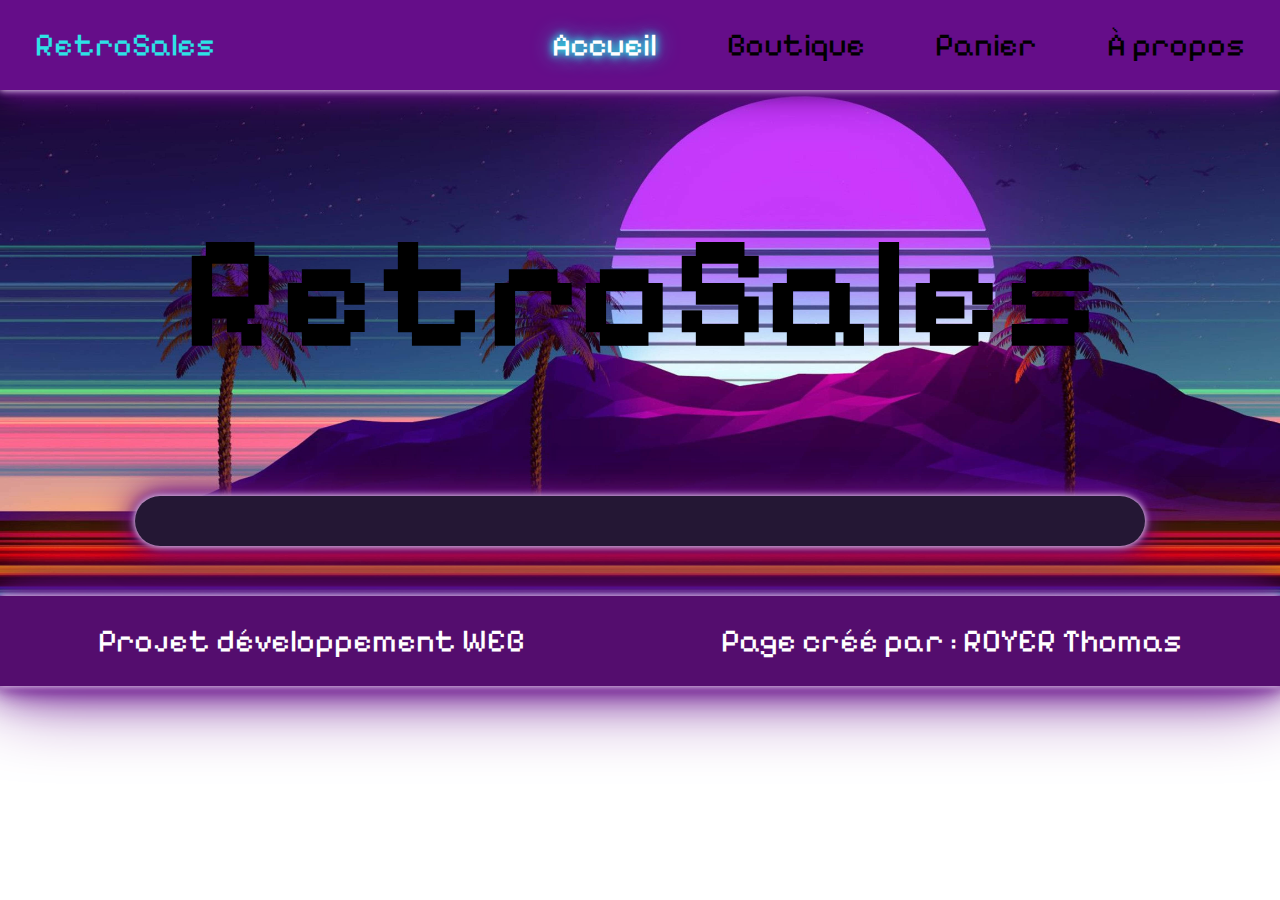
==== index.html @ 1800af08 "navbar => responsive should work" ====
<!DOCTYPE html>
<html lang="fr">

<head>
    <meta charset="UTF-8">
    <meta name="viewport" content="width=device-width, initial-scale=1.0">
    <link rel="preconnect" href="https://fonts.googleapis.com">
    <link rel="preconnect" href="https://fonts.gstatic.com" crossorigin>
    <link href="https://fonts.googleapis.com/css2?family=Pixelify+Sans:wght@400..700&display=swap" rel="stylesheet">
    <link href="https://fonts.googleapis.com/css2?family=Jersey+10&family=Pixelify+Sans:wght@400..700&display=swap"
        rel="stylesheet">
    <link rel="stylesheet" href="assets/css/style.css">
    <link rel="stylesheet" href="assets/css/index.css">
    <title>RetroSales</title>
</head>

<body>
    <script>
        function onclickNavbar() {
            const navCollapsibleElt = document.getElementById("nav-collapsible-content");
            navCollapsibleElt.classList.toggle("active");
        }
    </script>
    <!-- <header> -->
    <!-- NAVBAR DESKTOP -->
    <nav class="nav-desktop">
        <div>
            <a id="nav-logo">
                <span id="nav-title">RetroSales</span>
            </a>
        </div>

        <div>
            <a href="index.html" class="nav-link active">Accueil</a>
            <a href="boutique.html" class="nav-link">Boutique</a>
            <a href="panier.html" class="nav-link">Panier</a>
            <a href="apropos.html" class="nav-link">À propos</a>
        </div>
    </nav>

    <!-- NAVBAR DESKTOP -->
    <nav class="nav-mobile">
        <div>
            <a id="nav-logo">
                <span id="nav-title" onclick="onclickNavbar()">RetroSales</span>
            </a>
        </div>

        <div id="nav-collapsible-content">
            <a href="index.html" class="nav-link active">Accueil</a>
            <a href="boutique.html" class="nav-link">Boutique</a>
            <a href="panier.html" class="nav-link">Panier</a>
            <a href="apropos.html" class="nav-link">À propos</a>
        </div>
    </nav>
    <!-- </header> -->

    <main>
        <div id="title">
            <h1>RetroSales</h1>
        </div>
        <div class="txt-intro"></div>

        <section class="section-cards">

        </section>

    </main>

    <footer>
        <div>
            Projet développement WEB
        </div>
        <div>
            Page créé par : ROYER Thomas
        </div>
    </footer>

    <script>
        const title = document.getElementById('title');

        function addClass() {
            title.classList.add('title-neon');
        }

        function rmClass() {
            title.classList.remove('title-neon');
        }

        setTimeout(addClass, 300);
        setTimeout(rmClass, 375);
        setTimeout(addClass, 525);
        setTimeout(rmClass, 600);
        setTimeout(addClass, 800);
        setTimeout(rmClass, 925);
        setTimeout(addClass, 1325);
    </script>
</body>

</html>
---- assets/css/style.css ----
@import url("font.css");
@import url("color.css");
@import url("navbar.css");
@import url("footer.css");

body {
  margin: 0;
}

a {
  color: black;
  text-decoration: none;
}
---- assets/css/index.css ----
main {
    display: flex;
    justify-content: center;
    flex-direction: column;
    align-items: center;
    padding-bottom: 50px;

    background-image: url("../images/background.jpg");
    background-size: cover;
    background-repeat: no-repeat;
    background-attachment: fixed;
}

#title {
    font-family: "Pixelify Sans", sans-serif;
    font-optical-sizing: auto;
    font-weight: 500;
    font-style: normal;
    font-size: 60pt;
    text-align: center;
}

.title-neon {
    color: #fff;
    text-shadow: 0 0 7px #fff,
    0 0 10px var(--neon-blue),
    0 0 21px var(--neon-blue),
    0 0 42px var(--neon-blue),
    0 0 82px var(--neon-blue),
    0 0 92px var(--neon-blue),
    0 0 102px var(--neon-blue),
    0 0 151px var(--neon-blue);
}

.section-cards {
    width: 75%;
    height: auto;
    border-radius: 50px;
    padding: 25px 25px 25px 25px;
    background-color: var(--darkest-purple);

    box-shadow: 0 0 7px #fff,
    0 0 10px var(--purple),
    0 0 21px var(--purple),
    0 0 42px var(--purple);
}
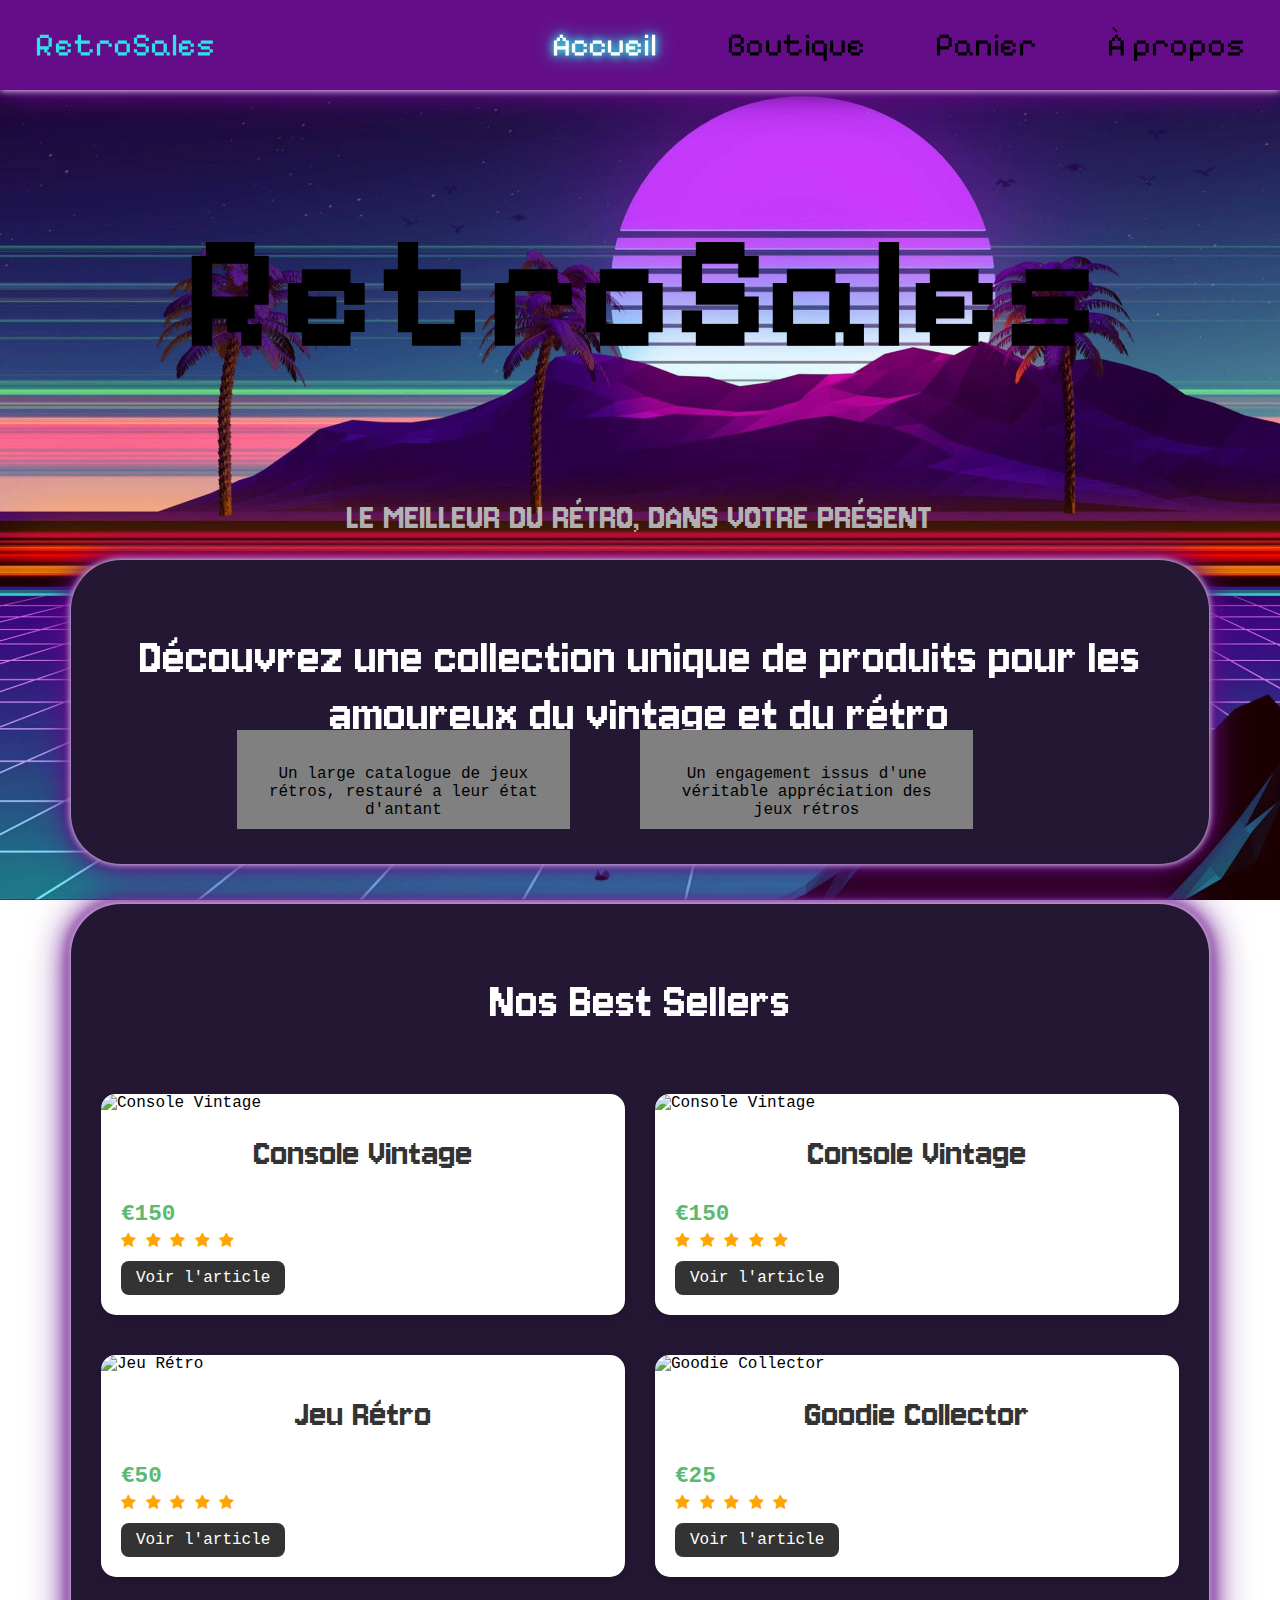
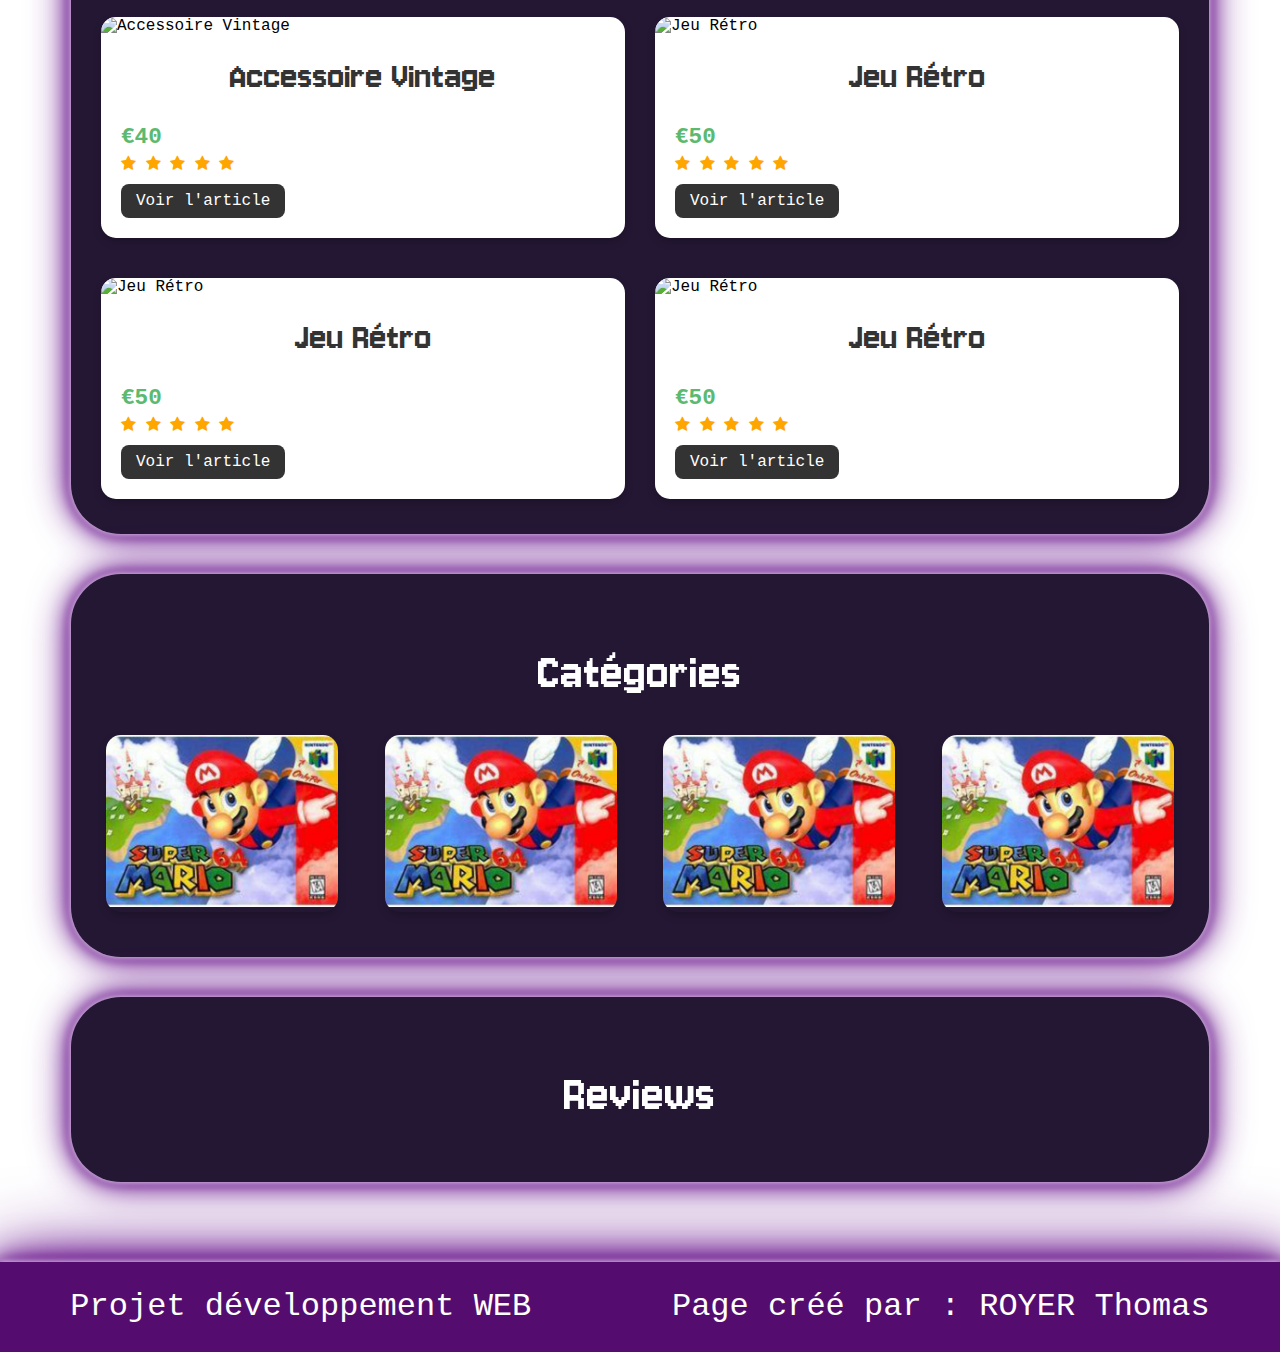
==== commit 90b0f54b: "update accueil" ====
--- a/index.html
+++ b/index.html
@@ -9,6 +9,7 @@
     <link href="https://fonts.googleapis.com/css2?family=Pixelify+Sans:wght@400..700&display=swap" rel="stylesheet">
     <link href="https://fonts.googleapis.com/css2?family=Jersey+10&family=Pixelify+Sans:wght@400..700&display=swap"
         rel="stylesheet">
+    <link rel="stylesheet" href="https://cdnjs.cloudflare.com/ajax/libs/font-awesome/4.7.0/css/font-awesome.min.css">
     <link rel="stylesheet" href="assets/css/style.css">
     <link rel="stylesheet" href="assets/css/index.css">
     <title>RetroSales</title>
@@ -59,12 +60,183 @@
         <div id="title">
             <h1>RetroSales</h1>
         </div>
-        <div class="txt-intro"></div>
-
-        <section class="section-cards">
-
-        </section>
-
+        <div class="txt-intro">LE MEILLEUR DU RÉTRO, DANS VOTRE PRÉSENT</div>
+
+        <!-- Section Principale-->
+        <section class="section-1">
+            <h2>Découvrez une collection unique de produits pour les amoureux du vintage et du rétro</h2>
+            <div class="grid">
+                <div class="sqr sqr1">
+                    <img src="" alt="">
+                    <div>Un large catalogue de jeux rétros, restauré a leur état d'antant </div>
+                </div>
+                <div class="sqr sqr2">
+                    <img src="" alt="">
+                    <div>Un engagement issus d'une véritable appréciation des jeux rétros</div>
+                </div>
+                <div class="sqr sqr3"></div>
+            </div>
+        </section>
+
+        <!-- Section Best Sellers-->
+        <section class="section-2 best-sellers">
+            <h2>Nos Best Sellers</h2>
+            <div class="card-grid">
+                <div class="card-item">
+                    <img src="assets/images/index/console_vintage.jpg" alt="Console Vintage" />
+                    <div class="card-content">
+                        <h3>Console Vintage</h3>
+                        <p class="prix">€150</p>
+                        <div class="sell-rating">
+                            <span class="fa fa-star checked"></span>
+                            <span class="fa fa-star checked"></span>
+                            <span class="fa fa-star checked"></span>
+                            <span class="fa fa-star checked"></span>
+                            <span class="fa fa-star checked"></span>
+                        </div>
+                        <a href="" class="prod-link">Voir l'article</a>
+                    </div>
+                </div>
+                <div class="card-item">
+                    <img src="assets/images/index/console_vintage.jpg" alt="Console Vintage" />
+                    <div class="card-content">
+                        <h3>Console Vintage</h3>
+                        <p class="prix">€150</p>
+                        <div class="sell-rating">
+                            <span class="fa fa-star checked"></span>
+                            <span class="fa fa-star checked"></span>
+                            <span class="fa fa-star checked"></span>
+                            <span class="fa fa-star checked"></span>
+                            <span class="fa fa-star checked"></span>
+                        </div>
+                        <a href="" class="prod-link">Voir l'article</a>
+                    </div>
+                </div>
+                
+                <div class="card-item">
+                    <img src="assets/images/index/jeu_retro.jpg" alt="Jeu Rétro" />
+                    <div class="card-content">
+                        <h3>Jeu Rétro</h3>
+                        <p class="prix">€50</p>
+                        <div class="sell-rating">
+                            <span class="fa fa-star checked"></span>
+                            <span class="fa fa-star checked"></span>
+                            <span class="fa fa-star checked"></span>
+                            <span class="fa fa-star checked"></span>
+                            <span class="fa fa-star checked"></span>
+                        </div>
+                        <a href="" class="prod-link">Voir l'article</a>
+                    </div>
+                </div>
+
+                <div class="card-item">
+                    <img src="assets/images/index/goodie.jpg" alt="Goodie Collector" />
+                    <div class="card-content">
+                        <h3>Goodie Collector</h3>
+                        <p class="prix">€25</p>
+                        <div class="sell-rating">
+                            <span class="fa fa-star checked"></span>
+                            <span class="fa fa-star checked"></span>
+                            <span class="fa fa-star checked"></span>
+                            <span class="fa fa-star checked"></span>
+                            <span class="fa fa-star checked"></span>
+                        </div>
+                        <a href="" class="prod-link">Voir l'article</a>
+                    </div>
+                </div>
+
+                <div class="card-item">
+                    <img src="assets/images/index/accessoire.jpg" alt="Accessoire Vintage" />
+                    <div class="card-content">
+                        <h3>Accessoire Vintage</h3>
+                        <p class="prix">€40</p>
+                        <div class="sell-rating">
+                            <span class="fa fa-star checked"></span>
+                            <span class="fa fa-star checked"></span>
+                            <span class="fa fa-star checked"></span>
+                            <span class="fa fa-star checked"></span>
+                            <span class="fa fa-star checked"></span>
+                        </div>
+                        <a href="" class="prod-link">Voir l'article</a>
+                    </div>
+                </div>
+
+                <div class="card-item">
+                    <img src="assets/images/index/jeu_retro.jpg" alt="Jeu Rétro" />
+                    <div class="card-content">
+                        <h3>Jeu Rétro</h3>
+                        <p class="prix">€50</p>
+                        <div class="sell-rating">
+                            <span class="fa fa-star checked"></span>
+                            <span class="fa fa-star checked"></span>
+                            <span class="fa fa-star checked"></span>
+                            <span class="fa fa-star checked"></span>
+                            <span class="fa fa-star checked"></span>
+                        </div>
+                        <a href="" class="prod-link">Voir l'article</a>
+                    </div>
+                </div>
+                <div class="card-item">
+                    <img src="assets/images/index/jeu_retro.jpg" alt="Jeu Rétro" />
+                    <div class="card-content">
+                        <h3>Jeu Rétro</h3>
+                        <p class="prix">€50</p>
+                        <div class="sell-rating">
+                            <span class="fa fa-star checked"></span>
+                            <span class="fa fa-star checked"></span>
+                            <span class="fa fa-star checked"></span>
+                            <span class="fa fa-star checked"></span>
+                            <span class="fa fa-star checked"></span>
+                        </div>
+                        <a href="" class="prod-link">Voir l'article</a>
+                    </div>
+                </div>
+                <div class="card-item">
+                    <img src="assets/images/index/jeu_retro.jpg" alt="Jeu Rétro" />
+                    <div class="card-content">
+                        <h3>Jeu Rétro</h3>
+                        <p class="prix">€50</p>
+                        <div class="sell-rating">
+                            <span class="fa fa-star checked"></span>
+                            <span class="fa fa-star checked"></span>
+                            <span class="fa fa-star checked"></span>
+                            <span class="fa fa-star checked"></span>
+                            <span class="fa fa-star checked"></span>
+                        </div>
+                        <a href="" class="prod-link">Voir l'article</a>
+                    </div>
+                </div>
+            </div>
+        </section>
+
+        <!-- Section Catégories -->
+        <section class="section-3">
+            <h2>Catégories</h2>
+            <div class="ctg-grid">
+                <div class="ctg-item">
+                    <img src="assets/images/index/mario_64.jpg" alt="accessoires" />
+                    <h3>Accessoires</h3>
+                </div>
+                <div class="ctg-item">
+                    <img src="assets/images/index/mario_64.jpg" alt="Jeux" />
+                    <h3>Jeux </h3>
+                </div>
+                <div class="ctg-item">
+                    <img src="assets/images/index/mario_64.jpg" alt="Consoles" />
+                    <h3>Consoles</h3>
+                </div>
+                <div class="ctg-item">
+                    <img src="assets/images/index/mario_64.jpg" alt="Goodies" />
+                    <h3>Goodies</h3>
+                </div>
+            </div>
+        </section>
+
+
+        <!-- Section Reviews-->
+        <section class="section-4">
+            <h2>Reviews</h2>
+        </section>
     </main>
 
     <footer>
--- a/assets/css/index.css
+++ b/assets/css/index.css
@@ -1,3 +1,7 @@
+* div {
+    font-family: "VT323", monospace;
+}
+
 main {
     display: flex;
     justify-content: center;
@@ -32,15 +36,209 @@
     0 0 151px var(--neon-blue);
 }
 
-.section-cards {
-    width: 75%;
+.txt-intro, h2, h3, h4 {
+    font-family: "Jersey 10", sans-serif;
+    font-optical-sizing: auto;
+    font-weight: 500;
+    font-style: normal;
+    height: 35pt;
+    font-size: 40pt;
+    text-align: center;
+    color: white;
+}
+
+.txt-intro {
+    height: 40pt;
+    color: #b4b4b4;
+    font-size: 30pt;
+}
+
+section {
+    width: 85%;
     height: auto;
     border-radius: 50px;
     padding: 25px 25px 25px 25px;
+    margin: 10px;
+    margin-bottom: 30px;
     background-color: var(--darkest-purple);
 
     box-shadow: 0 0 7px #fff,
     0 0 10px var(--purple),
     0 0 21px var(--purple),
     0 0 42px var(--purple);
-}+}
+
+
+.checked {
+    color: orange;
+  }
+
+/*  Scetion Principale  */
+
+.grid {
+    display: flex;
+    flex: column wrap;
+    justify-content: center;
+    align-items: center;
+    gap: 10px;
+
+}
+
+.grid *{
+    text-align: center;
+    margin: 10px 30px 10px 30px;
+    max-width: 250pt;
+}
+
+.sqr {
+    background-color: gray ;
+
+}
+
+
+/* Catégories */
+
+.section-3 {
+    justify-content: center;
+    align-items: center;
+    
+}
+
+.ctg-grid {
+    display: flex;
+    flex: row wrap;
+    gap: 35pt;
+    margin: 20px 10px 20px 10px;
+    max-width: 2;
+}
+
+.ctg-item {
+    height: auto;
+    position: relative;
+    border-radius: 15px;
+    box-shadow: 0 4px 8px rgba(0, 0, 0, 0.2);
+    transition: transform 0.3s ease;
+    overflow: hidden;
+}
+
+.ctg-item img {
+    width: 100%;
+    height: auto;
+    transition: transform 0.3s ease;
+}
+
+.ctg-item h3 {
+    opacity: 0;
+    position: absolute;
+    bottom: 0;
+    width: 100%;
+    padding: 10px;
+    margin: 0;
+    background-color: rgba(0, 0, 0, 0.7);
+    color: #fff;
+    font-size: 30pt;
+    text-align: center;
+}
+
+.ctg-item:hover h3{
+    opacity: 1;
+    transform: scale(1.05);
+}
+
+.ctg-item:hover img {
+    transform: scale(1.1);
+}
+
+
+
+
+/* Section Best Sellers */
+.best-sellers h2 {
+}
+
+/* Cards Layout */
+.card-grid {
+    display: flex;
+    flex-wrap: wrap;
+    justify-content: space-around;
+    gap: 20px;
+    padding-top: 20px;
+}
+
+.card-grid .card-item {
+    flex: 1 1 calc(25% - 20px);
+    max-width: calc(25% - 20px);
+    margin: 10px 0;
+    box-sizing: border-box;
+}
+
+/* Card styles */
+.card-item {
+    background-color: #fff;
+    border-radius: 15px;
+    box-shadow: 0 4px 8px rgba(0, 0, 0, 0.2);
+    overflow: hidden;
+    transition: transform 0.3s ease;
+}
+
+.card-item img {
+    width: 100%;
+    height: auto;
+    transition: transform 0.3s ease;
+}
+
+.card-content {
+    padding: 20px;
+    text-align: left;
+}
+
+.card-content h3 {
+    font-size: 30pt;
+    color: #333;
+    margin: 0 0 10px 0;
+}
+
+.prix {
+    font-size: 17pt;
+    font-weight: bold;
+    color: #5bba6f;
+    margin-bottom: 5px;
+}
+
+.prod-link {
+    display: inline-block;
+    margin-top: 10px;
+    padding: 8px 15px;
+    background-color: #333;
+    color: #fff;
+    text-decoration: none;
+    border-radius: 8px;
+    transition: background-color 0.3s;
+}
+
+.prod-link:hover {
+    background-color: #5bba6f;
+}
+
+/* Hover effect on cards */
+.card-item:hover {
+    transform: scale(1.05);
+}
+
+.card-item:hover img {
+    transform: scale(1.1);
+}
+
+@media (max-width: 1300px) {
+    .card-grid .card-item {
+        flex: 1 1 calc(50% - 20px);
+        max-width: calc(50% - 20px);
+    }
+}
+
+@media (max-width: 550px) {
+    .card-grid .card-item {
+        flex: 1 1 100%;
+        max-width: 100%;
+    }
+}
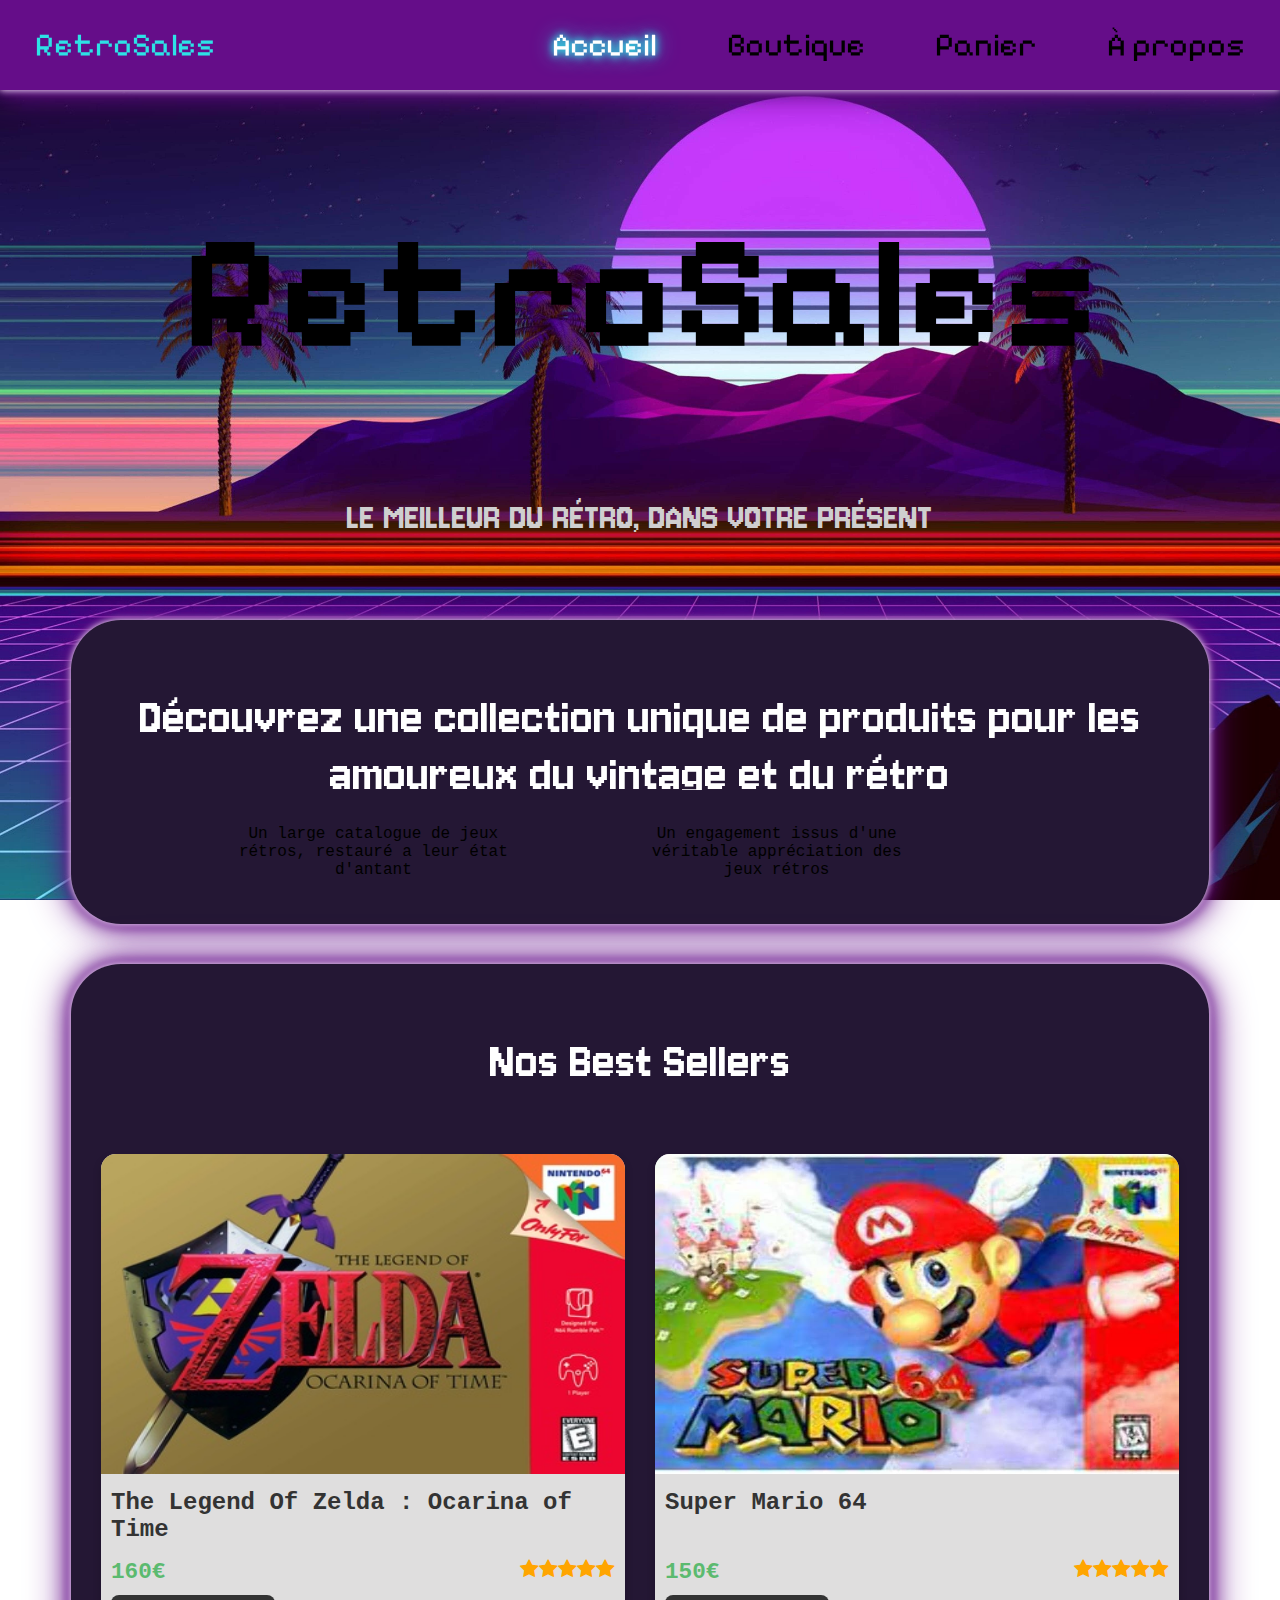
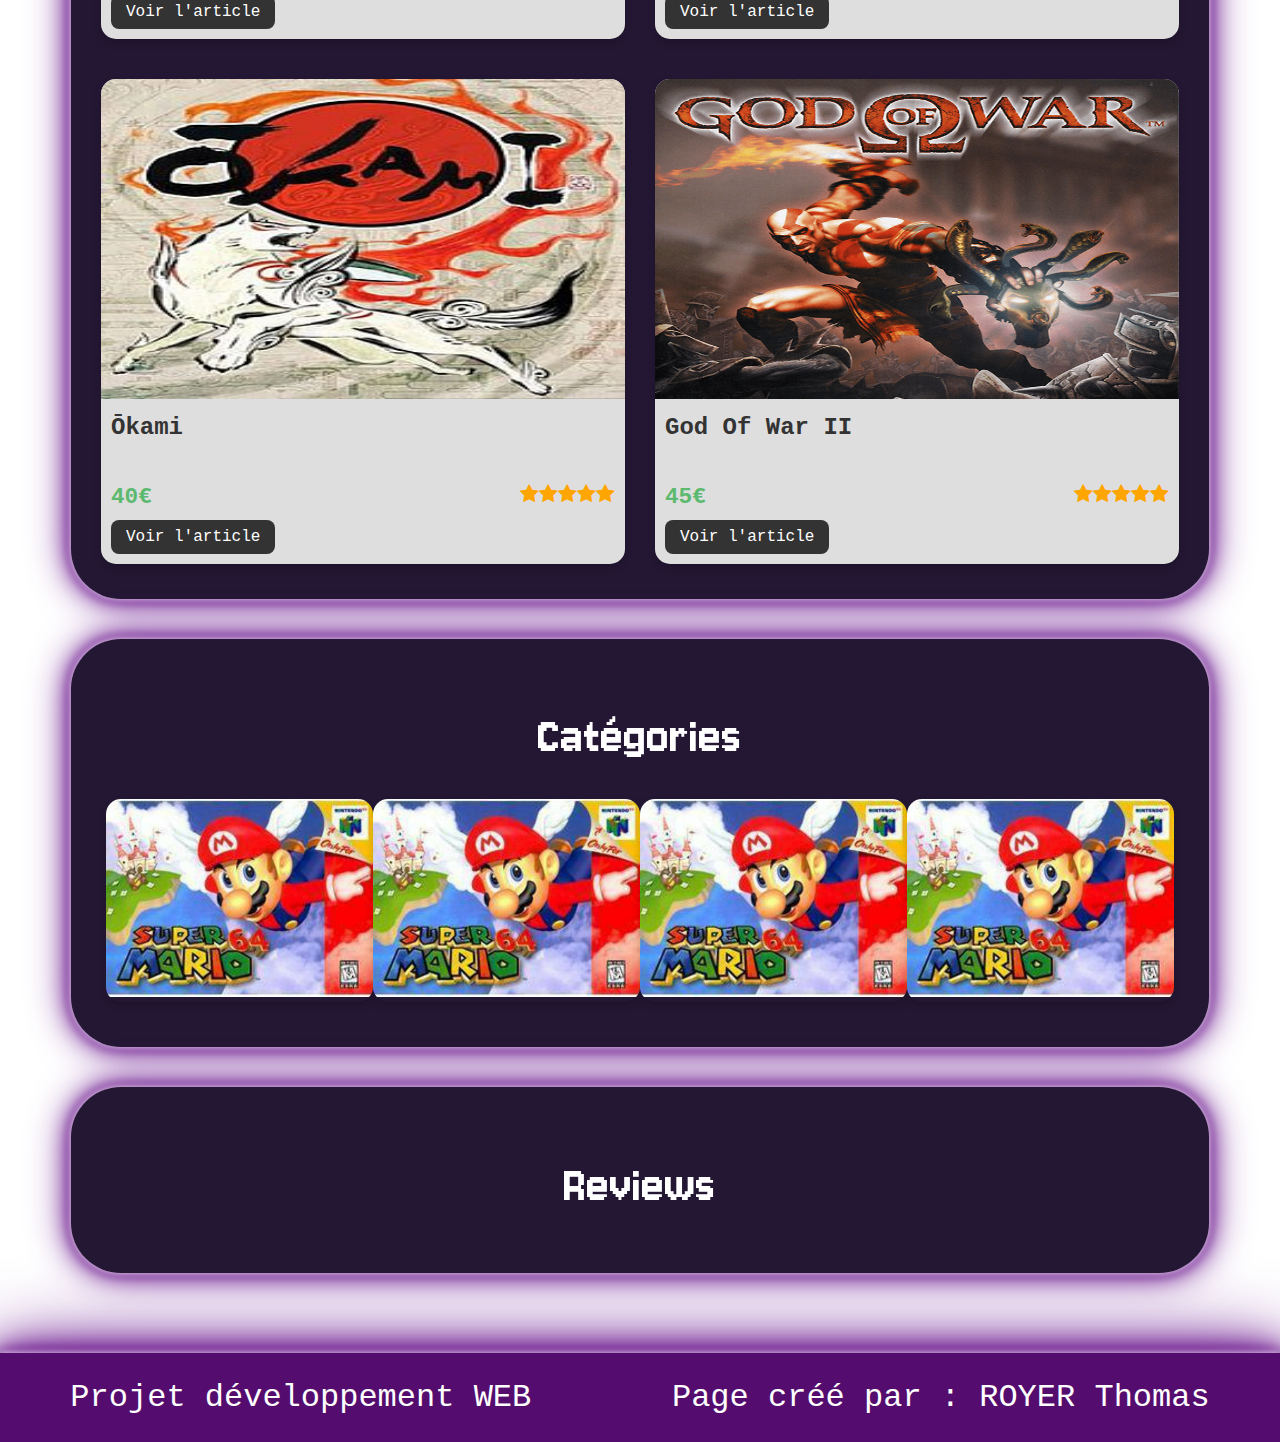
==== commit e4217bab: "update index : best seller section" ====
--- a/index.html
+++ b/index.html
@@ -39,7 +39,7 @@
         </div>
     </nav>
 
-    <!-- NAVBAR DESKTOP -->
+    <!-- NAVBAR MOBILE -->
     <nav class="nav-mobile">
         <div>
             <a id="nav-logo">
@@ -57,6 +57,7 @@
     <!-- </header> -->
 
     <main>
+        <!-- Title -->
         <div id="title">
             <h1>RetroSales</h1>
         </div>
@@ -74,7 +75,10 @@
                     <img src="" alt="">
                     <div>Un engagement issus d'une véritable appréciation des jeux rétros</div>
                 </div>
-                <div class="sqr sqr3"></div>
+                <div class="sqr sqr3">
+                    <img src="" alt="">
+                    <div></div>
+                </div>
             </div>
         </section>
 
@@ -83,127 +87,83 @@
             <h2>Nos Best Sellers</h2>
             <div class="card-grid">
                 <div class="card-item">
-                    <img src="assets/images/index/console_vintage.jpg" alt="Console Vintage" />
-                    <div class="card-content">
-                        <h3>Console Vintage</h3>
-                        <p class="prix">€150</p>
-                        <div class="sell-rating">
-                            <span class="fa fa-star checked"></span>
-                            <span class="fa fa-star checked"></span>
-                            <span class="fa fa-star checked"></span>
-                            <span class="fa fa-star checked"></span>
-                            <span class="fa fa-star checked"></span>
-                        </div>
-                        <a href="" class="prod-link">Voir l'article</a>
-                    </div>
-                </div>
-                <div class="card-item">
-                    <img src="assets/images/index/console_vintage.jpg" alt="Console Vintage" />
-                    <div class="card-content">
-                        <h3>Console Vintage</h3>
-                        <p class="prix">€150</p>
-                        <div class="sell-rating">
-                            <span class="fa fa-star checked"></span>
-                            <span class="fa fa-star checked"></span>
-                            <span class="fa fa-star checked"></span>
-                            <span class="fa fa-star checked"></span>
-                            <span class="fa fa-star checked"></span>
-                        </div>
-                        <a href="" class="prod-link">Voir l'article</a>
-                    </div>
-                </div>
-                
-                <div class="card-item">
-                    <img src="assets/images/index/jeu_retro.jpg" alt="Jeu Rétro" />
-                    <div class="card-content">
-                        <h3>Jeu Rétro</h3>
-                        <p class="prix">€50</p>
-                        <div class="sell-rating">
-                            <span class="fa fa-star checked"></span>
-                            <span class="fa fa-star checked"></span>
-                            <span class="fa fa-star checked"></span>
-                            <span class="fa fa-star checked"></span>
-                            <span class="fa fa-star checked"></span>
-                        </div>
-                        <a href="" class="prod-link">Voir l'article</a>
-                    </div>
-                </div>
-
-                <div class="card-item">
-                    <img src="assets/images/index/goodie.jpg" alt="Goodie Collector" />
-                    <div class="card-content">
-                        <h3>Goodie Collector</h3>
-                        <p class="prix">€25</p>
-                        <div class="sell-rating">
-                            <span class="fa fa-star checked"></span>
-                            <span class="fa fa-star checked"></span>
-                            <span class="fa fa-star checked"></span>
-                            <span class="fa fa-star checked"></span>
-                            <span class="fa fa-star checked"></span>
-                        </div>
-                        <a href="" class="prod-link">Voir l'article</a>
-                    </div>
-                </div>
-
-                <div class="card-item">
-                    <img src="assets/images/index/accessoire.jpg" alt="Accessoire Vintage" />
-                    <div class="card-content">
-                        <h3>Accessoire Vintage</h3>
-                        <p class="prix">€40</p>
-                        <div class="sell-rating">
-                            <span class="fa fa-star checked"></span>
-                            <span class="fa fa-star checked"></span>
-                            <span class="fa fa-star checked"></span>
-                            <span class="fa fa-star checked"></span>
-                            <span class="fa fa-star checked"></span>
-                        </div>
-                        <a href="" class="prod-link">Voir l'article</a>
-                    </div>
-                </div>
-
-                <div class="card-item">
-                    <img src="assets/images/index/jeu_retro.jpg" alt="Jeu Rétro" />
-                    <div class="card-content">
-                        <h3>Jeu Rétro</h3>
-                        <p class="prix">€50</p>
-                        <div class="sell-rating">
-                            <span class="fa fa-star checked"></span>
-                            <span class="fa fa-star checked"></span>
-                            <span class="fa fa-star checked"></span>
-                            <span class="fa fa-star checked"></span>
-                            <span class="fa fa-star checked"></span>
-                        </div>
-                        <a href="" class="prod-link">Voir l'article</a>
-                    </div>
-                </div>
-                <div class="card-item">
-                    <img src="assets/images/index/jeu_retro.jpg" alt="Jeu Rétro" />
-                    <div class="card-content">
-                        <h3>Jeu Rétro</h3>
-                        <p class="prix">€50</p>
-                        <div class="sell-rating">
-                            <span class="fa fa-star checked"></span>
-                            <span class="fa fa-star checked"></span>
-                            <span class="fa fa-star checked"></span>
-                            <span class="fa fa-star checked"></span>
-                            <span class="fa fa-star checked"></span>
-                        </div>
-                        <a href="" class="prod-link">Voir l'article</a>
-                    </div>
-                </div>
-                <div class="card-item">
-                    <img src="assets/images/index/jeu_retro.jpg" alt="Jeu Rétro" />
-                    <div class="card-content">
-                        <h3>Jeu Rétro</h3>
-                        <p class="prix">€50</p>
-                        <div class="sell-rating">
-                            <span class="fa fa-star checked"></span>
-                            <span class="fa fa-star checked"></span>
-                            <span class="fa fa-star checked"></span>
-                            <span class="fa fa-star checked"></span>
-                            <span class="fa fa-star checked"></span>
-                        </div>
-                        <a href="" class="prod-link">Voir l'article</a>
+                    <a href="/boutique.html#Zelda"><img src="assets/images/boutique/zelda_oot.jpg"
+                            alt="The Legend Of Zelda : Ocarina of Time" /></a>
+                    <div class="card-content">
+                        <h4>The Legend Of Zelda : Ocarina of Time</h4>
+                        <div class="btq-ct">
+                            <div class="p-sr">
+                                <div class="sell-rating">
+                                    <span class="fa fa-star checked"></span>
+                                    <span class="fa fa-star checked"></span>
+                                    <span class="fa fa-star checked"></span>
+                                    <span class="fa fa-star checked"></span>
+                                    <span class="fa fa-star checked"></span>
+                                </div>
+                                <p class="prix">160€</p>
+                            </div>
+                            <a href="/boutique.html#Zelda" class="prod-link">Voir l'article</a>
+                        </div>
+                    </div>
+                </div>
+
+                <div class="card-item">
+                    <a href="/boutique.html#Mario"><img src="assets/images/boutique/mario_64.jpg"
+                            alt="Super Mario 64" /></a>
+                    <div class="card-content">
+                        <h4>Super Mario 64</h4>
+                        <div class="btq-ct">
+                            <div class="p-sr">
+                                <div class="sell-rating">
+                                    <span class="fa fa-star checked"></span>
+                                    <span class="fa fa-star checked"></span>
+                                    <span class="fa fa-star checked"></span>
+                                    <span class="fa fa-star checked"></span>
+                                    <span class="fa fa-star checked"></span>
+                                </div>
+                                <p class="prix">150€</p>
+                            </div>
+                            <a href="/boutique.html#Mario" class="prod-link">Voir l'article</a>
+                        </div>
+                    </div>
+                </div>
+                <div class="card-item">
+                    <a href="/boutique.html#Okami"><img src="assets/images/boutique/okami.jpg" alt="Ōkami" /></a>
+                    <div class="card-content">
+                        <h4>Ōkami</h4>
+                        <div class="btq-ct">
+                            <div class="p-sr">
+                                <div class="sell-rating">
+                                    <span class="fa fa-star checked"></span>
+                                    <span class="fa fa-star checked"></span>
+                                    <span class="fa fa-star checked"></span>
+                                    <span class="fa fa-star checked"></span>
+                                    <span class="fa fa-star checked"></span>
+                                </div>
+                                <p class="prix">40€</p>
+                            </div>
+                            <a href="/boutique.html#Okami" class="prod-link">Voir l'article</a>
+                        </div>
+                    </div>
+                </div>
+                <div class="card-item">
+                    <a href="/boutique.html#GoWII"><img src="assets/images/boutique/god_of_war.png"
+                            alt="God Of War II " /></a>
+                    <div class="card-content">
+                        <h4>God Of War II</h4>
+                        <div class="btq-ct">
+                            <div class="p-sr">
+                                <div class="sell-rating">
+                                    <span class="fa fa-star checked"></span>
+                                    <span class="fa fa-star checked"></span>
+                                    <span class="fa fa-star checked"></span>
+                                    <span class="fa fa-star checked"></span>
+                                    <span class="fa fa-star checked"></span>
+                                </div>
+                                <p class="prix">45€</p>
+                            </div>
+                            <a href="/boutique.html#GoII" class="prod-link">Voir l'article</a>
+                        </div>
                     </div>
                 </div>
             </div>
--- a/assets/css/index.css
+++ b/assets/css/index.css
@@ -27,16 +27,18 @@
 .title-neon {
     color: #fff;
     text-shadow: 0 0 7px #fff,
-    0 0 10px var(--neon-blue),
-    0 0 21px var(--neon-blue),
-    0 0 42px var(--neon-blue),
-    0 0 82px var(--neon-blue),
-    0 0 92px var(--neon-blue),
-    0 0 102px var(--neon-blue),
-    0 0 151px var(--neon-blue);
-}
-
-.txt-intro, h2, h3, h4 {
+        0 0 10px var(--neon-blue),
+        0 0 21px var(--neon-blue),
+        0 0 42px var(--neon-blue),
+        0 0 82px var(--neon-blue),
+        0 0 92px var(--neon-blue),
+        0 0 102px var(--neon-blue),
+        0 0 151px var(--neon-blue);
+}
+
+.txt-intro,
+h2,
+h3 {
     font-family: "Jersey 10", sans-serif;
     font-optical-sizing: auto;
     font-weight: 500;
@@ -48,8 +50,9 @@
 }
 
 .txt-intro {
+    margin: 0px 0px 60px 0px;
     height: 40pt;
-    color: #b4b4b4;
+    color: #cfcfcf;
     font-size: 30pt;
 }
 
@@ -63,15 +66,15 @@
     background-color: var(--darkest-purple);
 
     box-shadow: 0 0 7px #fff,
-    0 0 10px var(--purple),
-    0 0 21px var(--purple),
-    0 0 42px var(--purple);
+        0 0 10px var(--purple),
+        0 0 21px var(--purple),
+        0 0 42px var(--purple);
 }
 
 
 .checked {
     color: orange;
-  }
+}
 
 /*  Scetion Principale  */
 
@@ -84,16 +87,142 @@
 
 }
 
-.grid *{
+.grid * {
     text-align: center;
     margin: 10px 30px 10px 30px;
     max-width: 250pt;
 }
 
 .sqr {
-    background-color: gray ;
-
-}
+    background-color: var(--darkest-purple);
+
+}
+
+
+
+/* Section Best Sellers */
+.best-sellers h2 {}
+
+/* Cards Layout */
+.card-grid {
+    display: flex;
+    flex-wrap: wrap;
+    justify-content: space-around;
+    gap: 20px;
+    padding-top: 20px;
+}
+
+.card-grid .card-item {
+    flex: 1 1 calc(25% - 20px);
+    max-width: calc(25% - 20px);
+    margin: 10px 0;
+    box-sizing: border-box;
+}
+
+/* Card styles */
+.card-item {
+    background-color: var(--card-bg-color);
+    border-radius: 15px;
+    box-shadow: 0 4px 8px rgba(0, 0, 0, 0.2);
+    overflow: hidden;
+    transition: transform 0.3s ease;
+    height: 25%;
+}
+
+.card-item img {
+    height: 240pt;
+    width: 100%;
+    transition: transform 0.3s ease;
+}
+
+.card-content {
+    display: flex;
+    flex-direction: column;
+    justify-content: space-between;
+    padding: 10px;
+    text-align: left;
+    height: 105pt;
+}
+
+.card-content h4 {
+    font-size: 18pt;
+    color: #333;
+    margin: 0;
+    
+}
+
+.p-sr {
+    position: relative;
+
+    margin-top: auto;
+}
+
+.prix {
+    font-size: 17pt;
+    font-weight: bold;
+    color: #5bba6f;
+    margin: 0;
+    width: 200px;
+}
+
+.sell-rating {
+    display: flex;
+    flex: row wrap;
+    float: right;
+    font-size: 15pt;
+}
+
+.prod-link {
+    display: inline-block;
+    margin-top: 10px;
+    padding: 8px 15px;
+    background-color: #333;
+    color: #fff;
+    border-radius: 8px;
+    transition: background-color 0.3s;
+    bottom: 0;
+}
+
+.prod-link:hover {
+    background-color: #5bba6f;
+}
+
+/* Hover effect on cards */
+.card-item:hover {
+    transform: scale(1.05);
+}
+
+.card-item:hover img {
+    transform: scale(1.1);
+}
+
+@media (max-width: 1300px) {
+    .card-grid .card-item {
+        flex: 1 1 calc(50% - 20px);
+        max-width: calc(50% - 20px);
+    }
+
+    .card-item img {
+        height: 240pt;
+        width: 100%;
+        transition: transform 0.3s ease;
+    }
+}
+
+@media (max-width: 800px) {
+    .card-grid .card-item {
+        flex: 1 1 100%;
+        max-width: 100%;
+    }
+
+    .card-item img {
+        height: 275pt;
+        width: 100%;
+        transition: transform 0.3s ease;
+    }
+}
+
+
 
 
 /* Catégories */
@@ -101,13 +230,11 @@
 .section-3 {
     justify-content: center;
     align-items: center;
-    
 }
 
 .ctg-grid {
     display: flex;
     flex: row wrap;
-    gap: 35pt;
     margin: 20px 10px 20px 10px;
     max-width: 2;
 }
@@ -140,105 +267,11 @@
     text-align: center;
 }
 
-.ctg-item:hover h3{
+.ctg-item:hover h3 {
     opacity: 1;
     transform: scale(1.05);
 }
 
 .ctg-item:hover img {
     transform: scale(1.1);
-}
-
-
-
-
-/* Section Best Sellers */
-.best-sellers h2 {
-}
-
-/* Cards Layout */
-.card-grid {
-    display: flex;
-    flex-wrap: wrap;
-    justify-content: space-around;
-    gap: 20px;
-    padding-top: 20px;
-}
-
-.card-grid .card-item {
-    flex: 1 1 calc(25% - 20px);
-    max-width: calc(25% - 20px);
-    margin: 10px 0;
-    box-sizing: border-box;
-}
-
-/* Card styles */
-.card-item {
-    background-color: #fff;
-    border-radius: 15px;
-    box-shadow: 0 4px 8px rgba(0, 0, 0, 0.2);
-    overflow: hidden;
-    transition: transform 0.3s ease;
-}
-
-.card-item img {
-    width: 100%;
-    height: auto;
-    transition: transform 0.3s ease;
-}
-
-.card-content {
-    padding: 20px;
-    text-align: left;
-}
-
-.card-content h3 {
-    font-size: 30pt;
-    color: #333;
-    margin: 0 0 10px 0;
-}
-
-.prix {
-    font-size: 17pt;
-    font-weight: bold;
-    color: #5bba6f;
-    margin-bottom: 5px;
-}
-
-.prod-link {
-    display: inline-block;
-    margin-top: 10px;
-    padding: 8px 15px;
-    background-color: #333;
-    color: #fff;
-    text-decoration: none;
-    border-radius: 8px;
-    transition: background-color 0.3s;
-}
-
-.prod-link:hover {
-    background-color: #5bba6f;
-}
-
-/* Hover effect on cards */
-.card-item:hover {
-    transform: scale(1.05);
-}
-
-.card-item:hover img {
-    transform: scale(1.1);
-}
-
-@media (max-width: 1300px) {
-    .card-grid .card-item {
-        flex: 1 1 calc(50% - 20px);
-        max-width: calc(50% - 20px);
-    }
-}
-
-@media (max-width: 550px) {
-    .card-grid .card-item {
-        flex: 1 1 100%;
-        max-width: 100%;
-    }
-}
+}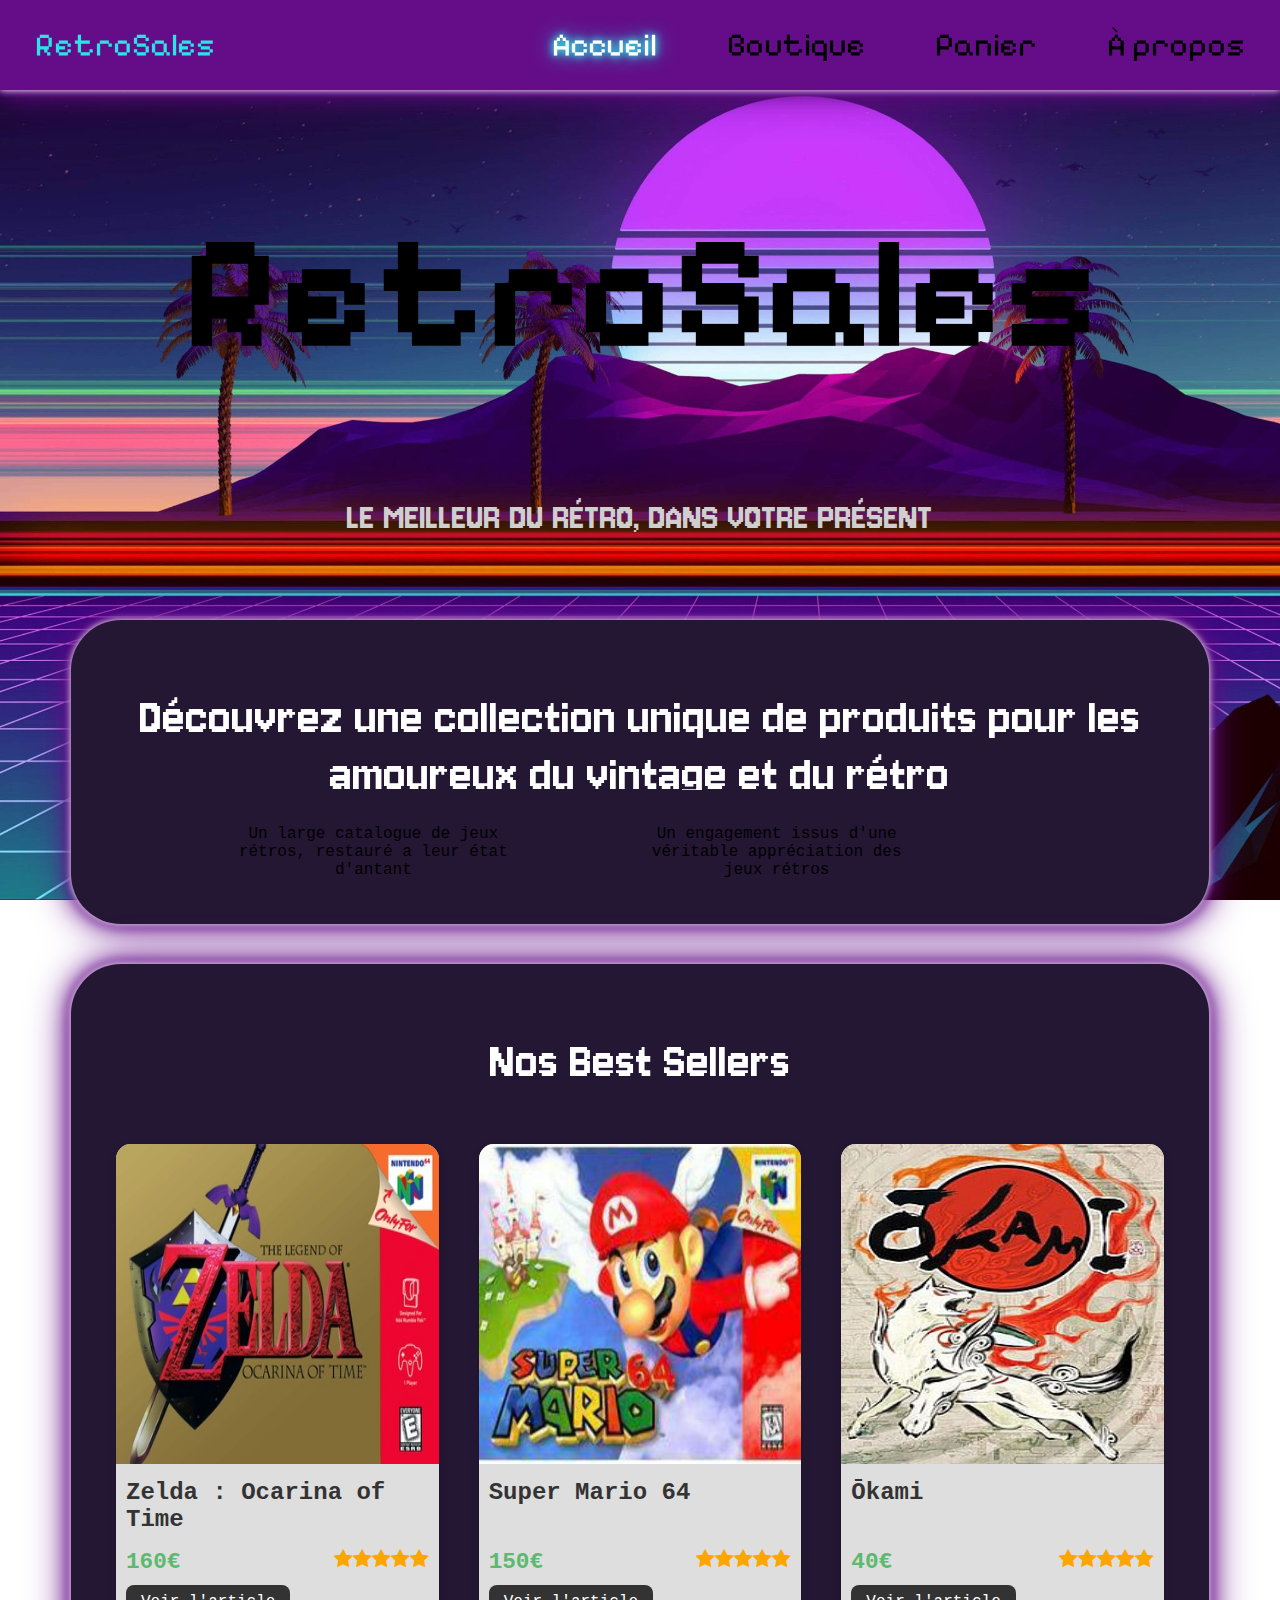
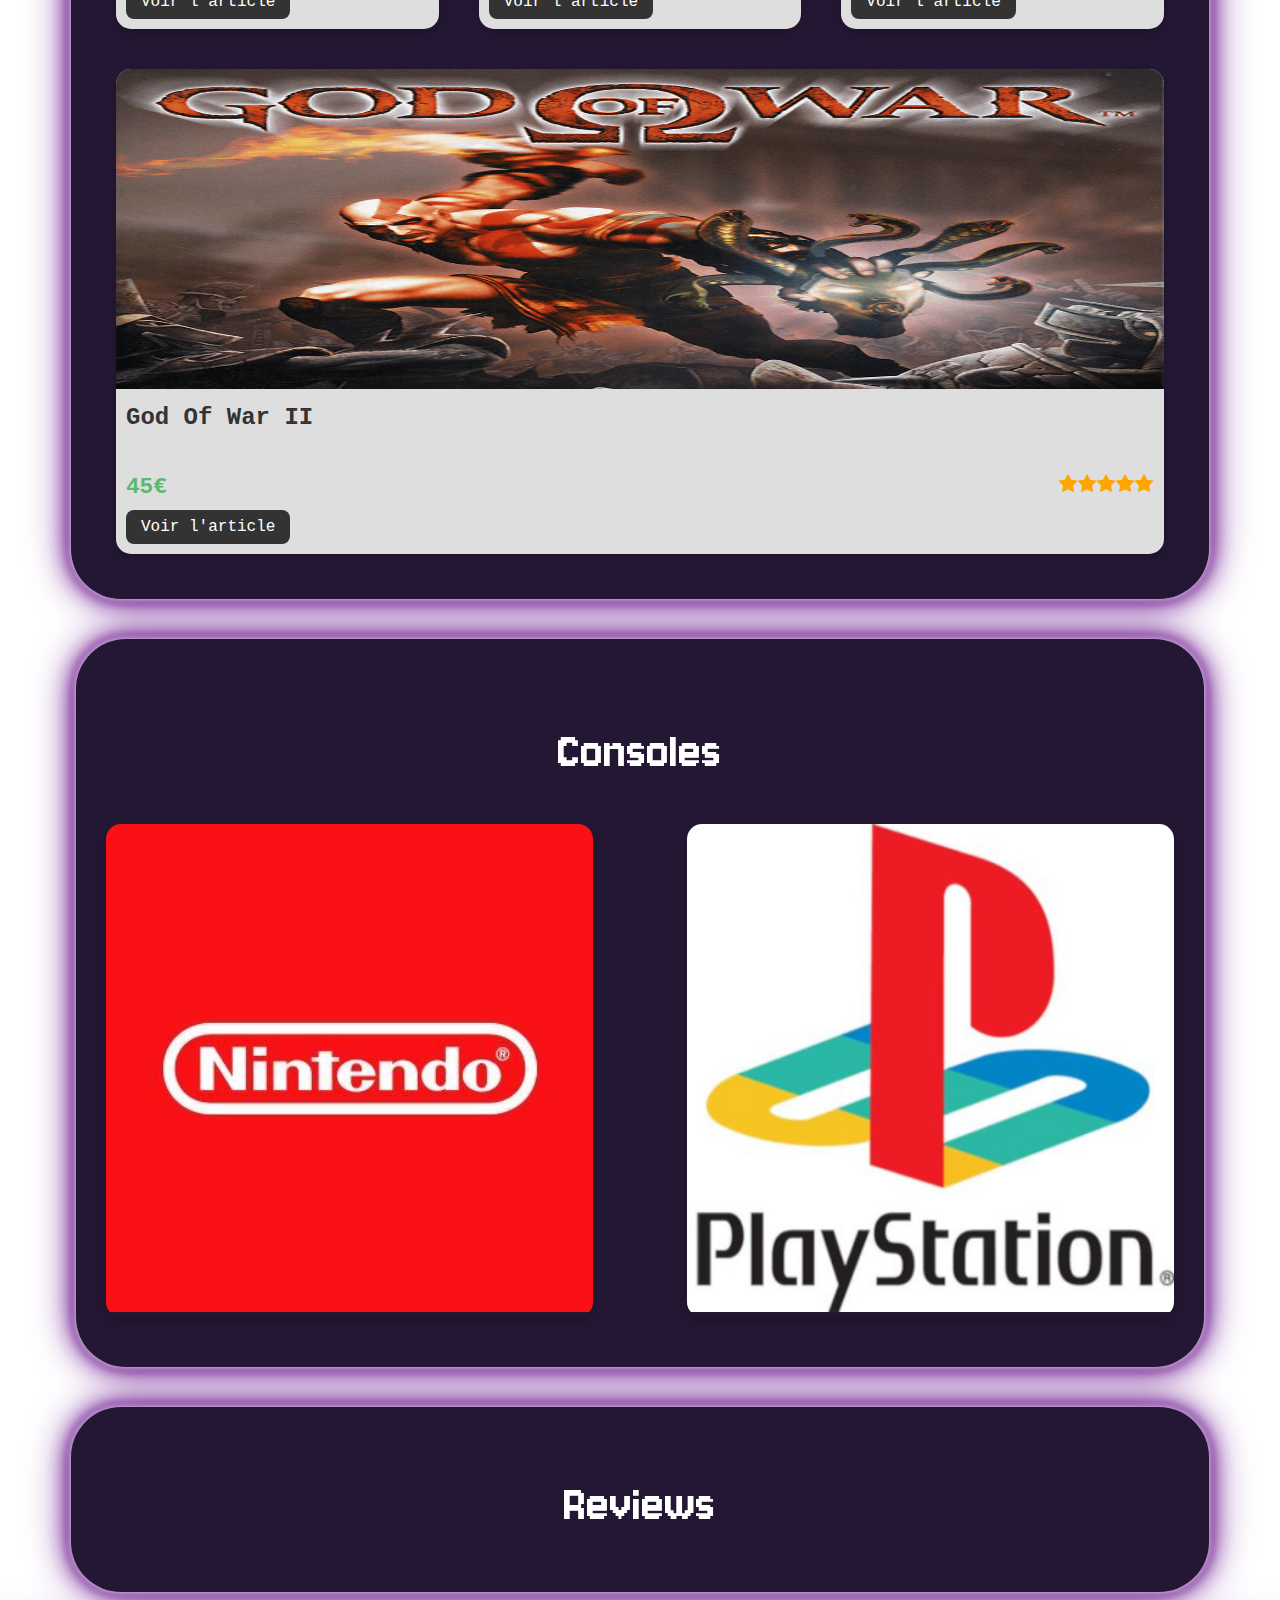
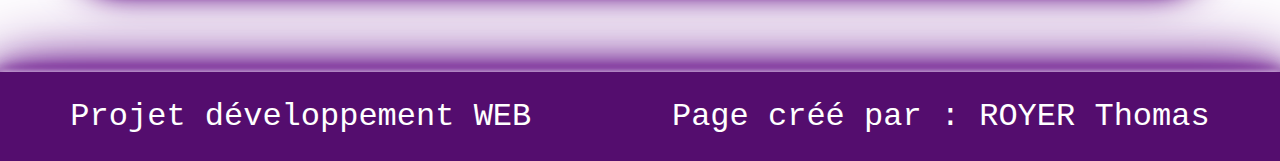
==== commit 79b579b8: "progression page d'acceuil : sections Best Sellers + section Consoles" ====
--- a/index.html
+++ b/index.html
@@ -90,7 +90,7 @@
                     <a href="/boutique.html#Zelda"><img src="assets/images/boutique/zelda_oot.jpg"
                             alt="The Legend Of Zelda : Ocarina of Time" /></a>
                     <div class="card-content">
-                        <h4>The Legend Of Zelda : Ocarina of Time</h4>
+                        <h4>Zelda : Ocarina of Time</h4>
                         <div class="btq-ct">
                             <div class="p-sr">
                                 <div class="sell-rating">
@@ -171,23 +171,16 @@
 
         <!-- Section Catégories -->
         <section class="section-3">
-            <h2>Catégories</h2>
+            <h2>Consoles</h2>
             <div class="ctg-grid">
                 <div class="ctg-item">
-                    <img src="assets/images/index/mario_64.jpg" alt="accessoires" />
-                    <h3>Accessoires</h3>
+                    <img src="assets/images/index/Nintendo.jpeg" alt="Nintendo" />
+                    <h3>Nintendo</h3>
                 </div>
                 <div class="ctg-item">
-                    <img src="assets/images/index/mario_64.jpg" alt="Jeux" />
-                    <h3>Jeux </h3>
-                </div>
-                <div class="ctg-item">
-                    <img src="assets/images/index/mario_64.jpg" alt="Consoles" />
-                    <h3>Consoles</h3>
-                </div>
-                <div class="ctg-item">
-                    <img src="assets/images/index/mario_64.jpg" alt="Goodies" />
-                    <h3>Goodies</h3>
+                    <img src="assets/images/index/Playstation.jpg" alt="Playstation" />
+                    <h3>Playstation </h3>
+                </div>
                 </div>
             </div>
         </section>
--- a/assets/css/index.css
+++ b/assets/css/index.css
@@ -101,34 +101,32 @@
 
 
 /* Section Best Sellers */
-.best-sellers h2 {}
-
-/* Cards Layout */
+.best-sellers {
+    justify-content: center;
+    align-items: center;
+}
+
 .card-grid {
     display: flex;
     flex-wrap: wrap;
-    justify-content: space-around;
     gap: 20px;
-    padding-top: 20px;
+    justify-content: center;
+    margin: 0 auto;
+    padding: 10px;
 }
 
 .card-grid .card-item {
-    flex: 1 1 calc(25% - 20px);
-    max-width: calc(25% - 20px);
-    margin: 10px 0;
+    flex: 1 1 250px;
+    margin: 10px;
     box-sizing: border-box;
-}
-
-/* Card styles */
-.card-item {
     background-color: var(--card-bg-color);
     border-radius: 15px;
     box-shadow: 0 4px 8px rgba(0, 0, 0, 0.2);
     overflow: hidden;
-    transition: transform 0.3s ease;
-    height: 25%;
-}
-
+    transition: transform 0.3s ease, box-shadow 0.3s ease;
+}
+
+/* Card styles */
 .card-item img {
     height: 240pt;
     width: 100%;
@@ -148,13 +146,10 @@
     font-size: 18pt;
     color: #333;
     margin: 0;
-    
 }
 
 .p-sr {
     position: relative;
-
-    margin-top: auto;
 }
 
 .prix {
@@ -179,8 +174,7 @@
     background-color: #333;
     color: #fff;
     border-radius: 8px;
-    transition: background-color 0.3s;
-    bottom: 0;
+    transition: background-color 0.3s ease;
 }
 
 .prod-link:hover {
@@ -196,33 +190,6 @@
     transform: scale(1.1);
 }
 
-@media (max-width: 1300px) {
-    .card-grid .card-item {
-        flex: 1 1 calc(50% - 20px);
-        max-width: calc(50% - 20px);
-    }
-
-    .card-item img {
-        height: 240pt;
-        width: 100%;
-        transition: transform 0.3s ease;
-    }
-}
-
-@media (max-width: 800px) {
-    .card-grid .card-item {
-        flex: 1 1 100%;
-        max-width: 100%;
-    }
-
-    .card-item img {
-        height: 275pt;
-        width: 100%;
-        transition: transform 0.3s ease;
-    }
-}
-
-
 
 
 /* Catégories */
@@ -230,28 +197,35 @@
 .section-3 {
     justify-content: center;
     align-items: center;
+    padding: 40px 20px;
 }
 
 .ctg-grid {
     display: flex;
-    flex: row wrap;
-    margin: 20px 10px 20px 10px;
-    max-width: 2;
+    flex-wrap: wrap;
+    gap: 70pt;
+    justify-content: center;
+    max-width: 1200px;
+    margin: 0 auto;
+    padding: 10px;
 }
 
 .ctg-item {
-    height: auto;
+    flex: 1 1 250px;
+    max-width: 100%;
     position: relative;
     border-radius: 15px;
-    box-shadow: 0 4px 8px rgba(0, 0, 0, 0.2);
-    transition: transform 0.3s ease;
+    box-shadow: 0 6px 12px rgba(0, 0, 0, 0.2);
+    transition: transform 0.3s ease, box-shadow 0.3s ease;
     overflow: hidden;
+    background-size: cover;
+    background-position: center center;
 }
 
 .ctg-item img {
     width: 100%;
     height: auto;
-    transition: transform 0.3s ease;
+    transition: transform 0.4s ease;
 }
 
 .ctg-item h3 {
@@ -259,19 +233,26 @@
     position: absolute;
     bottom: 0;
     width: 100%;
-    padding: 10px;
+    padding: 15px;
     margin: 0;
-    background-color: rgba(0, 0, 0, 0.7);
+    background-color: rgba(0, 0, 0, 0.75);
     color: #fff;
-    font-size: 30pt;
-    text-align: center;
+    font-size: 18pt;
+    font-weight: bold;
+    text-align: center;
+    transition: opacity 0.3s ease;
+}
+
+.ctg-item:hover {
+    transform: translateY(-5px);
+    box-shadow: 0 8px 16px rgba(0, 0, 0, 0.3);
 }
 
 .ctg-item:hover h3 {
     opacity: 1;
-    transform: scale(1.05);
+    transform: translateY(0);
 }
 
 .ctg-item:hover img {
     transform: scale(1.1);
-}+}
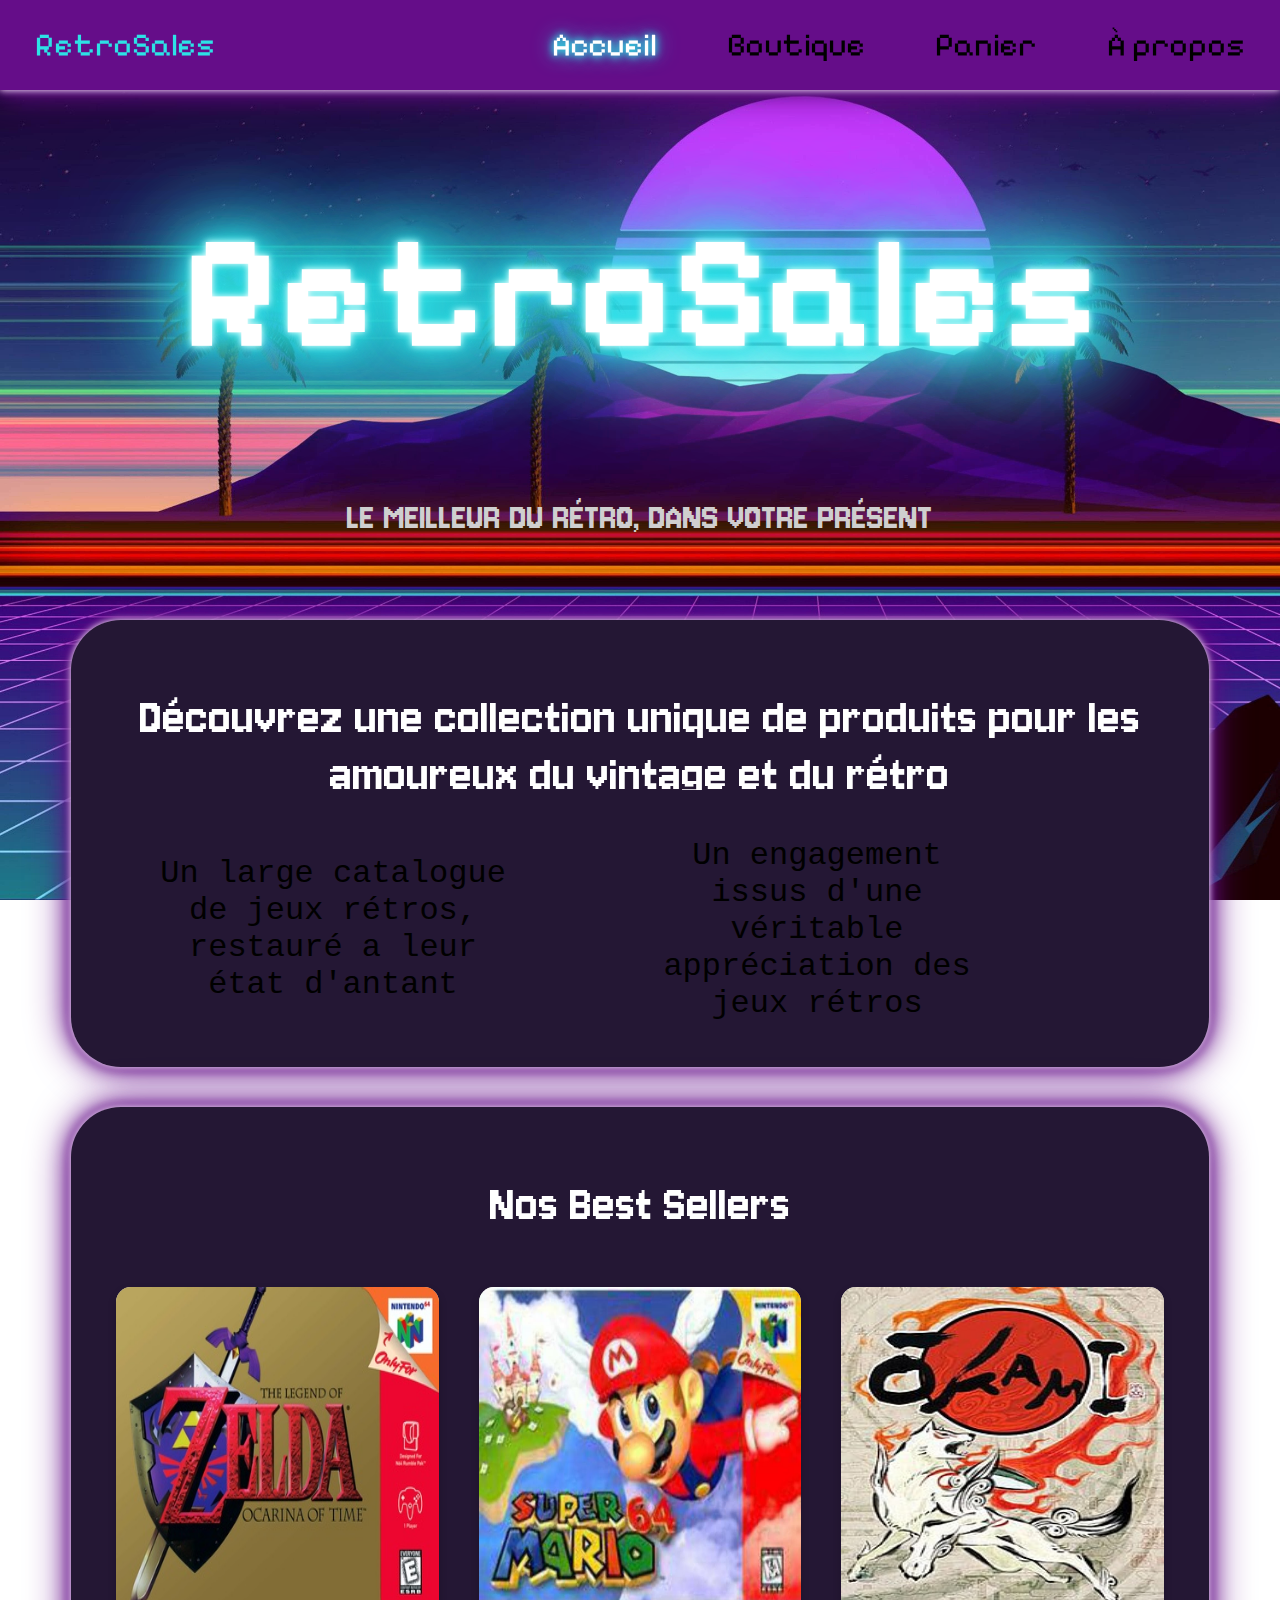
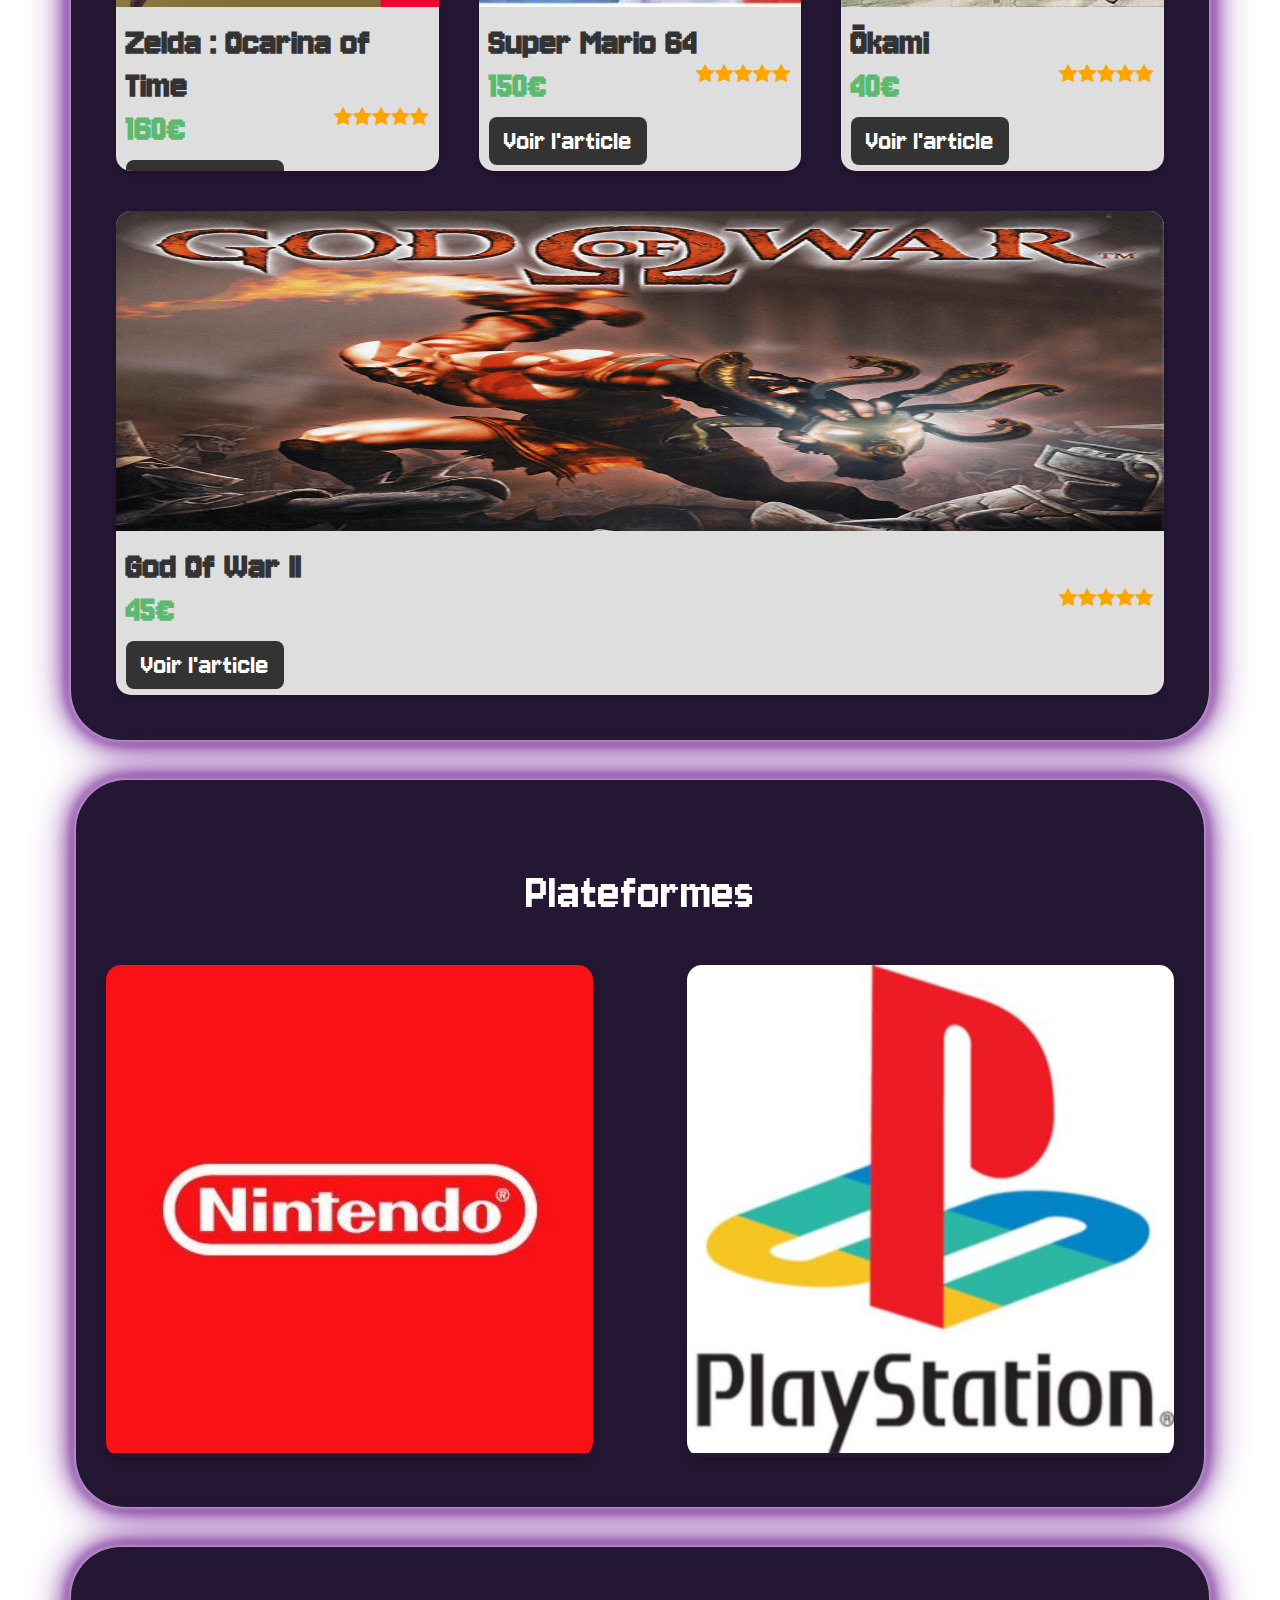
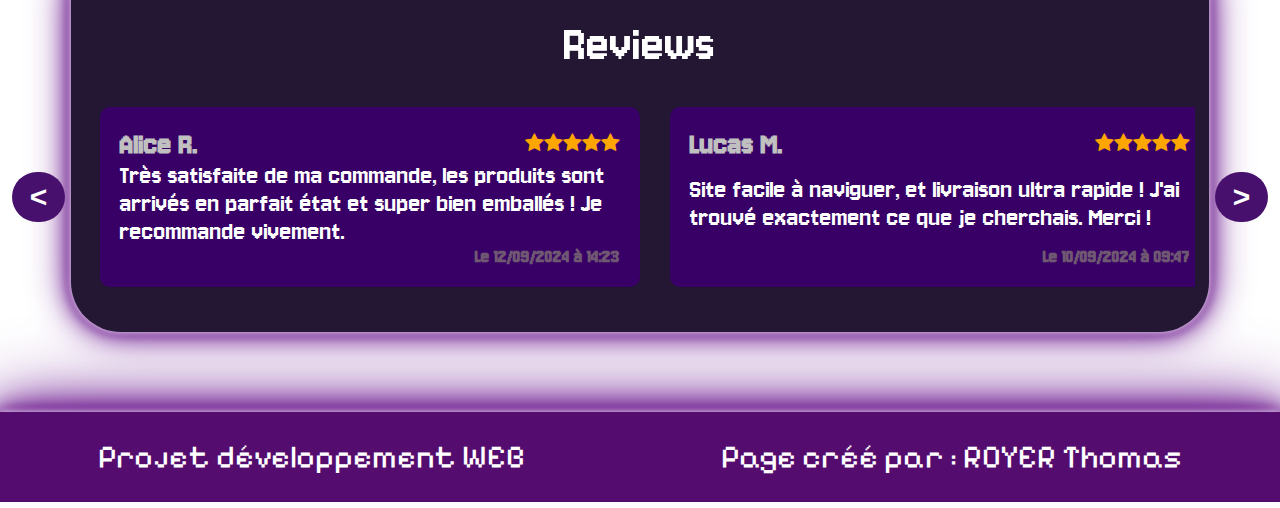
==== commit 22d7b061: "progression page d'acceuil : sect.reviews + liens" ====
--- a/index.html
+++ b/index.html
@@ -171,17 +171,18 @@
 
         <!-- Section Catégories -->
         <section class="section-3">
-            <h2>Consoles</h2>
+            <h2>Plateformes</h2>
             <div class="ctg-grid">
                 <div class="ctg-item">
-                    <img src="assets/images/index/Nintendo.jpeg" alt="Nintendo" />
+                    <a href="/boutique.html#ntndo"><img src="assets/images/index/Nintendo.jpeg" alt="Nintendo" /></a>
                     <h3>Nintendo</h3>
                 </div>
                 <div class="ctg-item">
-                    <img src="assets/images/index/Playstation.jpg" alt="Playstation" />
+                    <a href="/boutique.html#plstn"><img src="assets/images/index/Playstation.jpg"
+                            alt="Playstation" /></a>
                     <h3>Playstation </h3>
                 </div>
-                </div>
+            </div>
             </div>
         </section>
 
@@ -189,6 +190,14 @@
         <!-- Section Reviews-->
         <section class="section-4">
             <h2>Reviews</h2>
+            <div class="carousel">
+                <button id="prevBtn" class="nav-button"><</button>
+                <div class="carousel-comms">
+                    <div class="comments-container" id="commentsContainer"></div>
+                </div>
+                <button id="nextBtn" class="nav-button">></button>
+                <script src="index.js"></script>
+            </div>
         </section>
     </main>
 
--- a/assets/css/index.css
+++ b/assets/css/index.css
@@ -1,7 +1,3 @@
-* div {
-    font-family: "VT323", monospace;
-}
-
 main {
     display: flex;
     justify-content: center;
@@ -90,12 +86,14 @@
 .grid * {
     text-align: center;
     margin: 10px 30px 10px 30px;
-    max-width: 250pt;
+    max-width: 600pt;
 }
 
 .sqr {
     background-color: var(--darkest-purple);
-
+    font-family: "VT323", monospace;
+    font-weight: 400;
+    font-size: 32px;
 }
 
 
@@ -137,15 +135,16 @@
     display: flex;
     flex-direction: column;
     justify-content: space-between;
+    height: 105pt;
     padding: 10px;
     text-align: left;
-    height: 105pt;
+    font-family: "Jersey 10", sans-serif;
 }
 
 .card-content h4 {
-    font-size: 18pt;
     color: #333;
     margin: 0;
+    font-size: 30pt;
 }
 
 .p-sr {
@@ -153,11 +152,11 @@
 }
 
 .prix {
-    font-size: 17pt;
-    font-weight: bold;
     color: #5bba6f;
     margin: 0;
     width: 200px;
+    font-weight: bold;
+    font-size: 30pt;
 }
 
 .sell-rating {
@@ -175,10 +174,12 @@
     color: #fff;
     border-radius: 8px;
     transition: background-color 0.3s ease;
+    font-size: 30px;
 }
 
 .prod-link:hover {
     background-color: #5bba6f;
+    cursor: pointer;
 }
 
 /* Hover effect on cards */
@@ -195,6 +196,7 @@
 /* Catégories */
 
 .section-3 {
+    font-family: "Jersey 10", sans-serif;
     justify-content: center;
     align-items: center;
     padding: 40px 20px;
@@ -203,11 +205,11 @@
 .ctg-grid {
     display: flex;
     flex-wrap: wrap;
-    gap: 70pt;
     justify-content: center;
     max-width: 1200px;
     margin: 0 auto;
     padding: 10px;
+    gap: 70pt;
 }
 
 .ctg-item {
@@ -218,8 +220,6 @@
     box-shadow: 0 6px 12px rgba(0, 0, 0, 0.2);
     transition: transform 0.3s ease, box-shadow 0.3s ease;
     overflow: hidden;
-    background-size: cover;
-    background-position: center center;
 }
 
 .ctg-item img {
@@ -256,3 +256,94 @@
 .ctg-item:hover img {
     transform: scale(1.1);
 }
+
+
+
+/* Reviews */
+.carousel {
+    font-family: "Jersey 10", sans-serif;
+    display: flex;
+    justify-self: center;
+    align-items: center;
+    justify-content: center;
+    margin: 10pt 120pt 15pt 120pt;
+}
+
+.carousel-comms {
+    display: flex;
+    align-items: center;
+    overflow: hidden;
+    width: 80%;
+}
+
+.comments-container {
+    display: flex;
+    max-width: 900pt;
+    transition: transform 1s ease;
+}
+
+.comment {
+    background-color: #380066;
+    max-width: max-content;
+    margin: 0 15px;
+    padding: 20px;
+    border-radius: 10px;
+    box-shadow: 0 2px 5px 2px 2px rgba(0, 0, 0, 0.25);
+    flex-shrink: 0;
+    flex-shrink: 0;
+    display: flex;
+    flex-direction: column;
+    justify-content: space-between;
+}
+
+.user-rating {
+    display: flex;
+    justify-content: space-between;
+    align-items: center;
+}
+
+.user {
+    color: rgb(192, 192, 192);
+    font-size: 24pt;
+}
+
+.review-rating {
+    float: right;
+    font-size: 20px;
+    margin-left: auto;
+}
+
+.commentaire {
+    margin: 0;
+    max-width: 500px;
+    color: white;
+    font-size: 20pt;
+
+}
+
+.timeStamp {
+    display: flex;
+    align-self: flex-end;
+    float: right;
+    color: #6f5872;
+    font-size: 15pt;
+    font-weight: 600;
+}
+
+.nav-button {
+    background-color: #48106d;
+    color: white;
+    margin: 20px;
+    padding: 8px 18px;
+    border: none;
+    border-radius: 100px;
+    box-shadow: 0 2px 5px 2px 2px rgba(0, 0, 0, 0.25);
+    z-index: 2;
+    font-size: 30px;
+    font-weight: bolder;
+    cursor: pointer;
+}
+
+.nav-button:hover {
+    background-color: #390758;
+}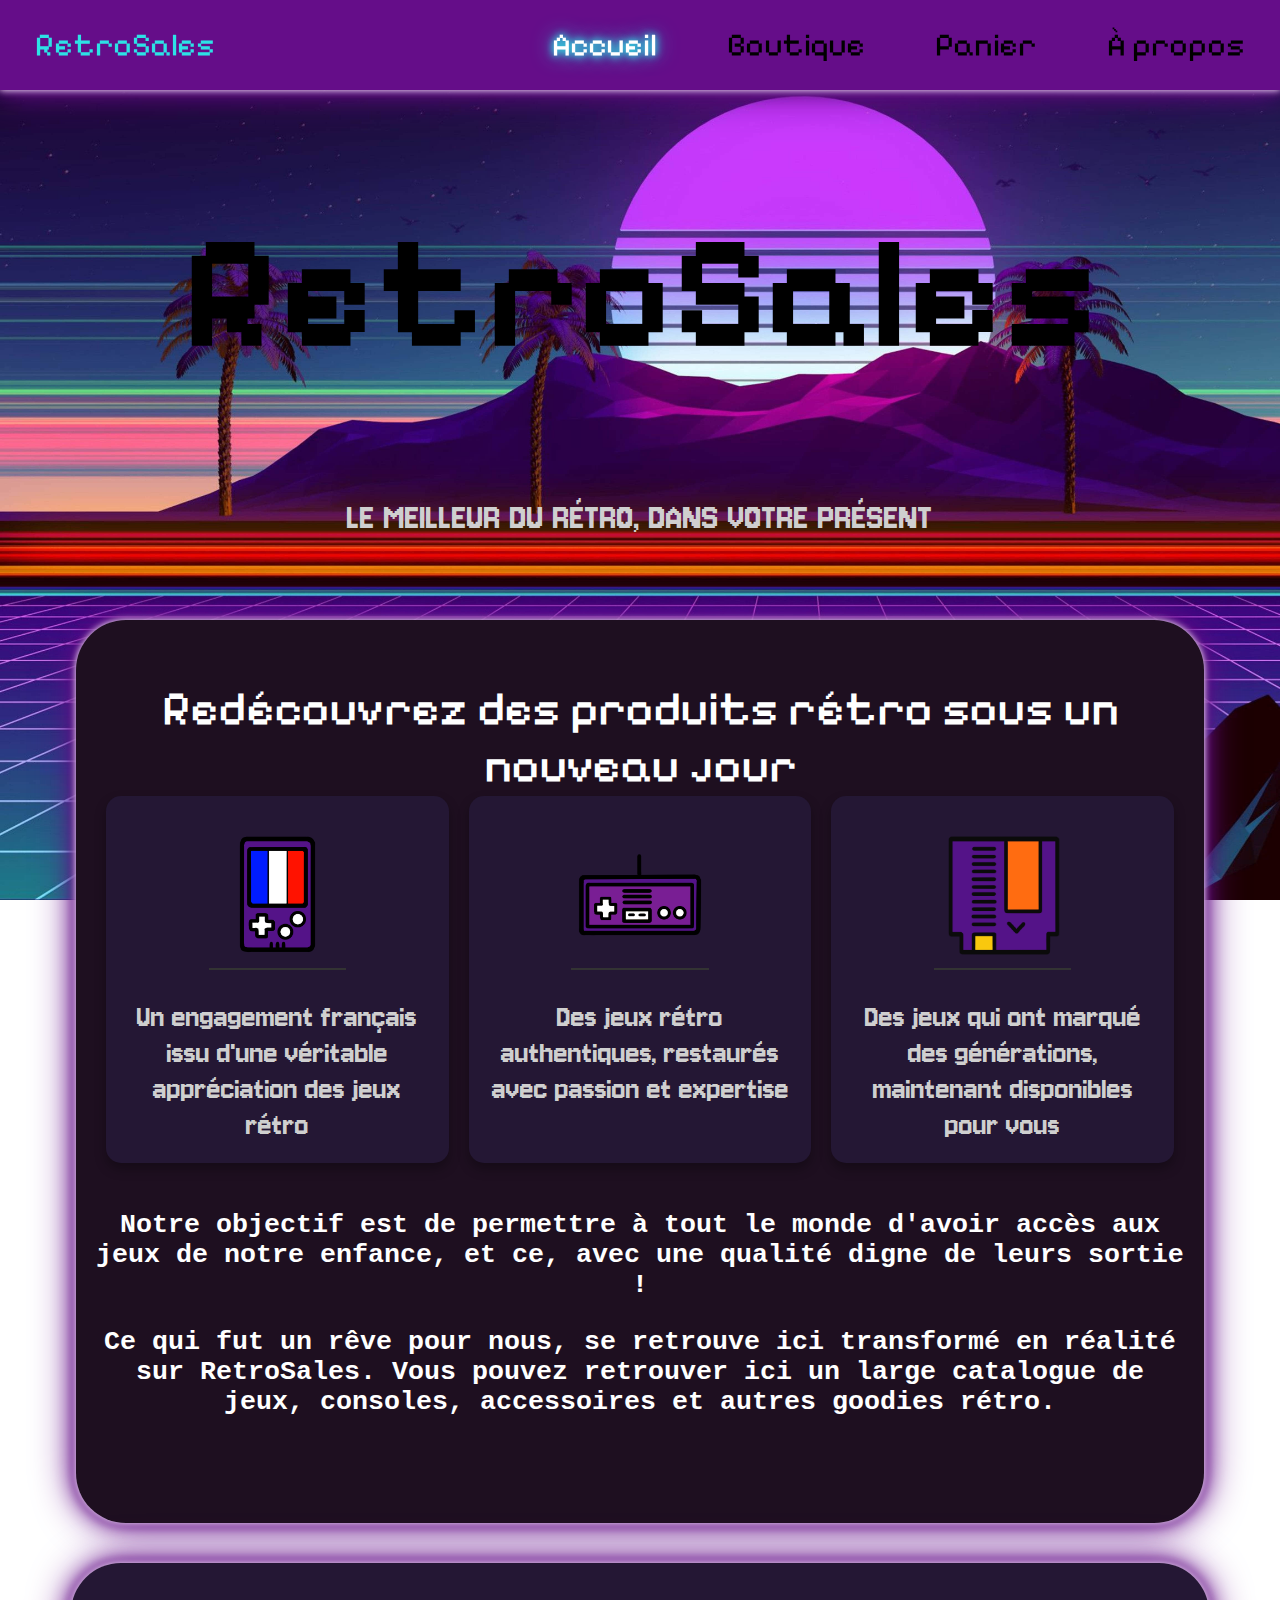
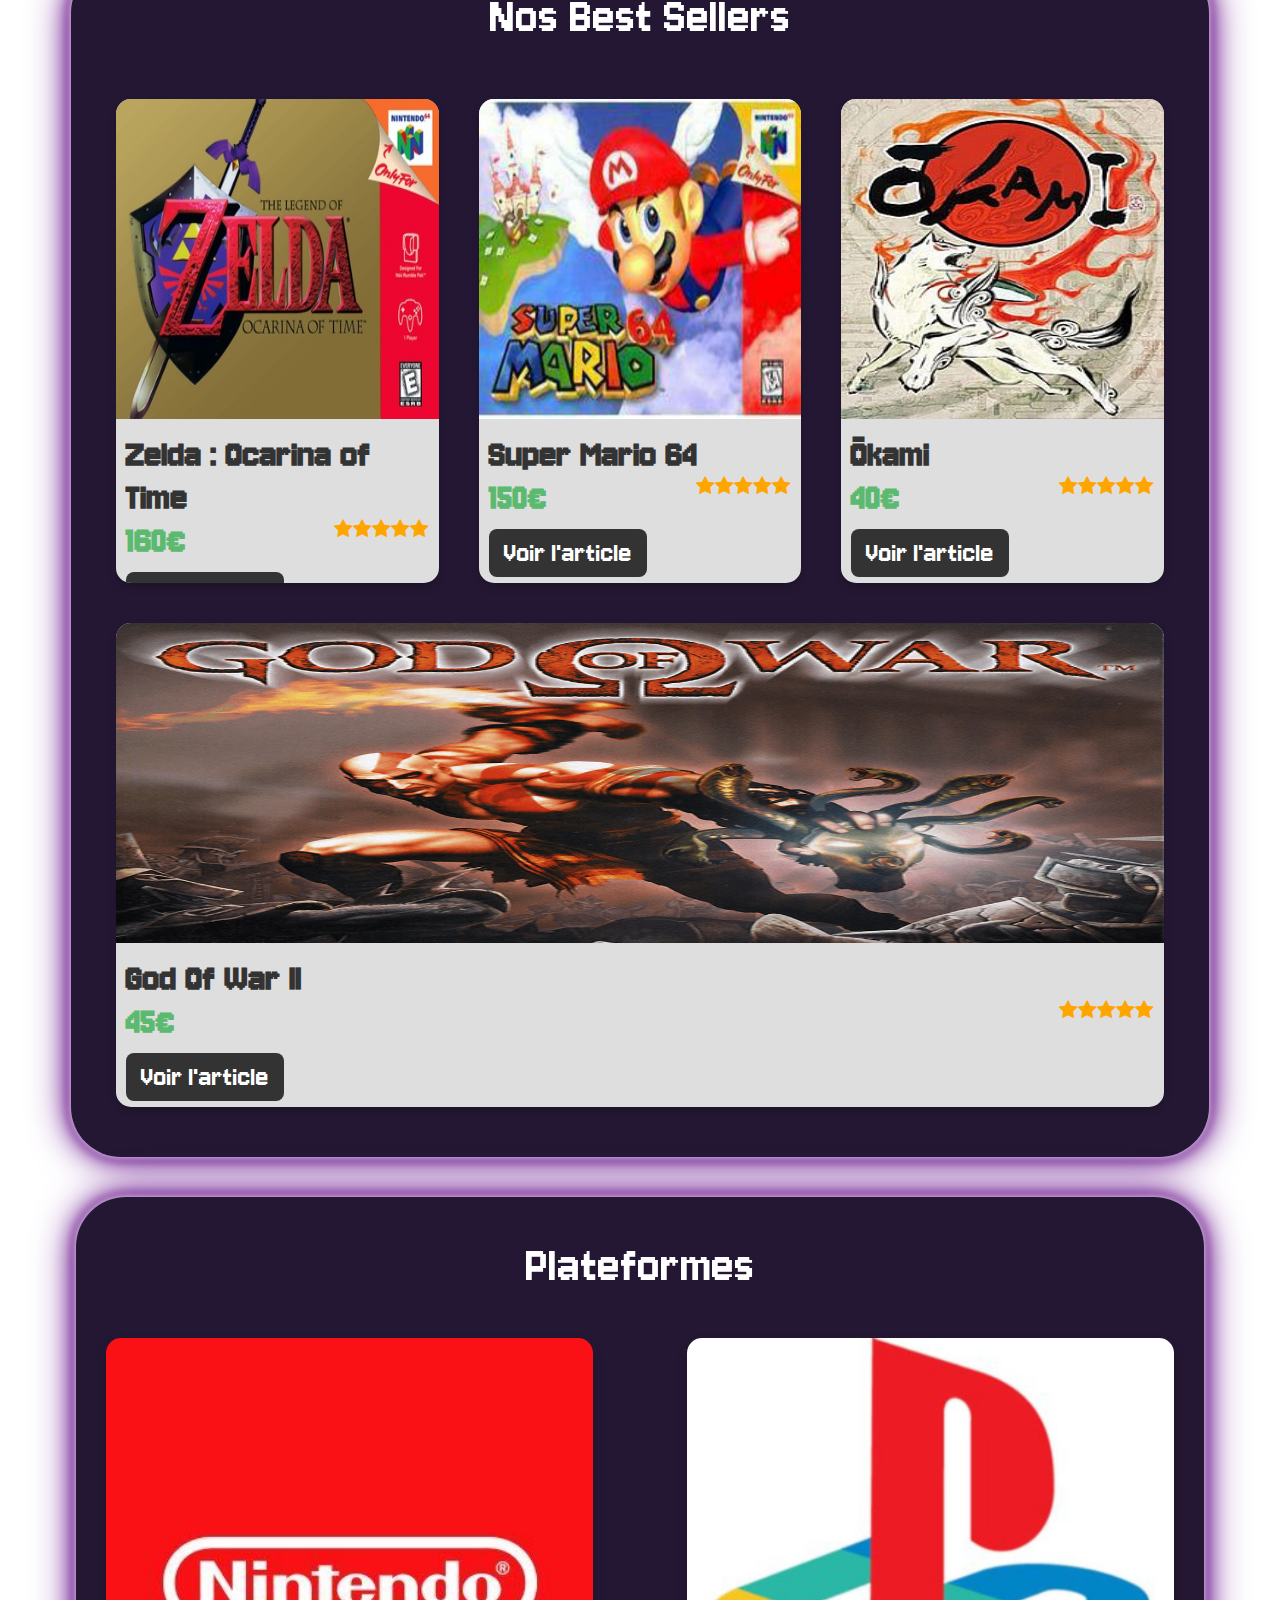
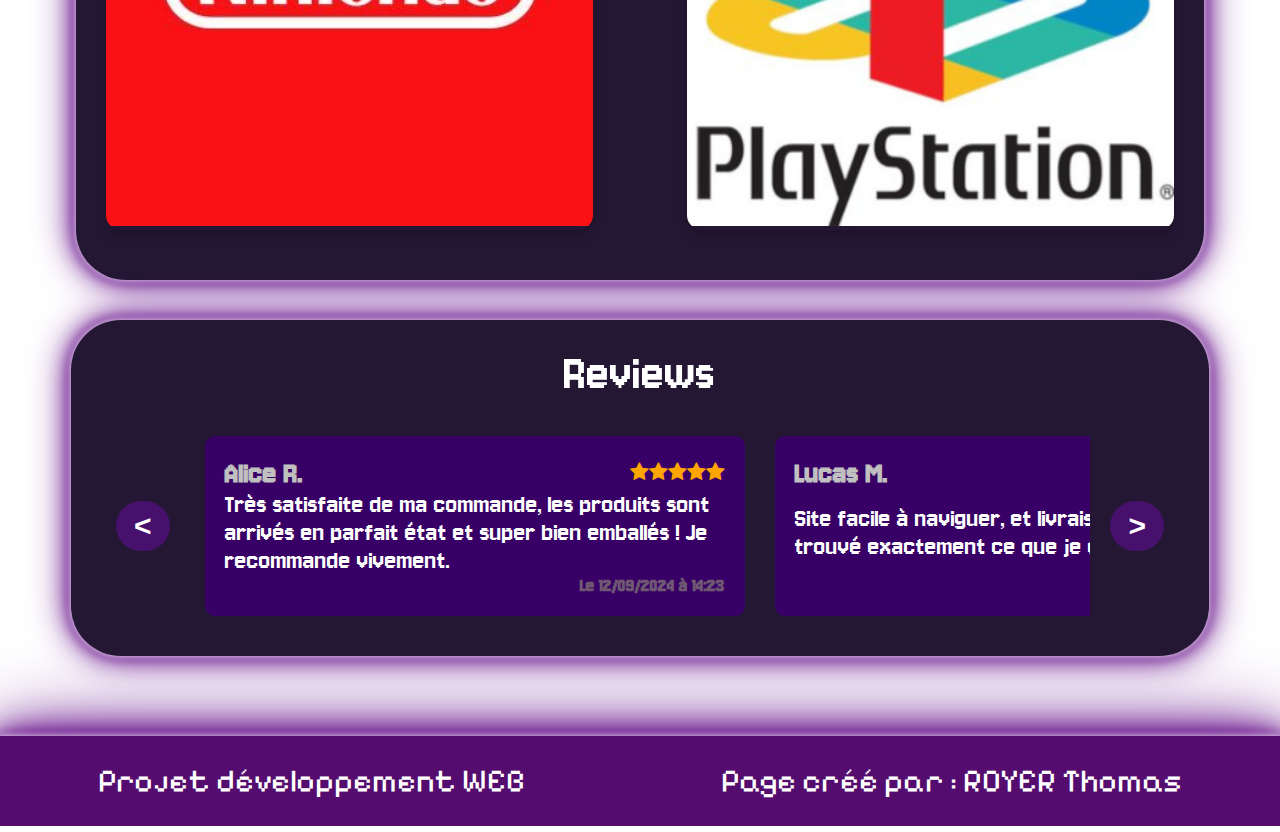
==== commit 681177e5: "update page d'accueil : section d'intro + fixes" ====
--- a/index.html
+++ b/index.html
@@ -61,26 +61,33 @@
         <div id="title">
             <h1>RetroSales</h1>
         </div>
-        <div class="txt-intro">LE MEILLEUR DU RÉTRO, DANS VOTRE PRÉSENT</div>
+        <div class="txt-slg">LE MEILLEUR DU RÉTRO, DANS VOTRE PRÉSENT</div>
 
         <!-- Section Principale-->
         <section class="section-1">
-            <h2>Découvrez une collection unique de produits pour les amoureux du vintage et du rétro</h2>
+            <h2>Redécouvrez des produits rétro sous un nouveau jour</h2>
             <div class="grid">
                 <div class="sqr sqr1">
-                    <img src="" alt="">
-                    <div>Un large catalogue de jeux rétros, restauré a leur état d'antant </div>
-                </div>
-                <div class="sqr sqr2">
-                    <img src="" alt="">
-                    <div>Un engagement issus d'une véritable appréciation des jeux rétros</div>
+                    <img src="assets/images/index/GameBoyFR.png" alt="Jeu rétro">
+                    <div>Un engagement français issu d'une véritable appréciation des jeux rétro</div>
                 </div>
                 <div class="sqr sqr3">
-                    <img src="" alt="">
-                    <div></div>
-                </div>
-            </div>
-        </section>
+                    <img src="assets/images/index/GameController.png" alt="Jeux authentiques">
+                    <div>Des jeux rétro authentiques, restaurés avec passion et expertise</div>
+                </div>
+                <div class="sqr sqr4">
+                    <img src="assets/images/index/NESCartridge.png" alt="Jeux emblématiques">
+                    <div>Des jeux qui ont marqué des générations, maintenant disponibles pour vous</div>
+                </div>
+            </div>
+            <div class="txt-intro">
+                <p>Notre objectif est de permettre à tout le monde d'avoir accès aux jeux de notre enfance, et ce, avec
+                    une qualité digne de leurs sortie ! </p>
+                <p>Ce qui fut un rêve pour nous, se retrouve ici transformé en réalité sur RetroSales. Vous pouvez
+                    retrouver ici un large catalogue de jeux, consoles, accessoires et autres goodies rétro.</p>
+            </div>
+        </section>
+
 
         <!-- Section Best Sellers-->
         <section class="section-2 best-sellers">
--- a/assets/css/index.css
+++ b/assets/css/index.css
@@ -32,7 +32,7 @@
         0 0 151px var(--neon-blue);
 }
 
-.txt-intro,
+.txt-slg,
 h2,
 h3 {
     font-family: "Jersey 10", sans-serif;
@@ -43,9 +43,10 @@
     font-size: 40pt;
     text-align: center;
     color: white;
-}
-
-.txt-intro {
+    margin-top: 0;
+}
+
+.txt-slg {
     margin: 0px 0px 60px 0px;
     height: 40pt;
     color: #cfcfcf;
@@ -72,33 +73,72 @@
     color: orange;
 }
 
-/*  Scetion Principale  */
+/* Section Principale */
+.section-1 {
+    text-align: center;
+    padding: 60px 20px;
+    background-color: #1e0f20;
+    color: white;
+}
+
+.section-1 h2 {
+    font-family: "Pixelify Sans", sans-serif;
+    font-size: 48px;
+    margin-bottom: 60px;
+}
 
 .grid {
-    display: flex;
-    flex: column wrap;
-    justify-content: center;
-    align-items: center;
-    gap: 10px;
-
-}
-
-.grid * {
-    text-align: center;
-    margin: 10px 30px 10px 30px;
-    max-width: 600pt;
+    margin-top: 50px;
+    display: flex;
+    flex-wrap: wrap;
+    justify-content: center;
+    gap: 20px;
+    max-width: 1200px;
+    margin: 0 auto;
+    padding: 10px;
 }
 
 .sqr {
     background-color: var(--darkest-purple);
+    font-family: "Jersey 10", sans-serif;
+    font-weight: 350;
+    font-size: 25pt;
+    color: #cfcfcf;
+    border-radius: 15px;
+    box-shadow: 0 6px 12px rgba(0, 0, 0, 0.3);
+    transition: transform 0.3s ease, box-shadow 0.3s ease;
+    overflow: hidden;
+    max-width: 400px;
+    flex: 1 1 280px;
+    text-align: center;
+}
+
+.sqr img {
+    width: 40%;
+    height: auto;
+    padding: 30px 0px 5px 0px;
+    border-bottom: 2px solid #333;
+}
+
+.sqr div {
+    padding: 20px;
+}
+
+.txt-intro {
+    align-content: center;
     font-family: "VT323", monospace;
-    font-weight: 400;
-    font-size: 32px;
-}
-
+    font-weight: 600;
+    font-size: 20pt;
+    max-width: 950pt;
+    margin: 10px auto 20px auto;
+}
 
 
 /* Section Best Sellers */
+.section-2 {
+    padding-bottom: 30px;
+}
+
 .best-sellers {
     justify-content: center;
     align-items: center;
@@ -214,7 +254,7 @@
 
 .ctg-item {
     flex: 1 1 250px;
-    max-width: 100%;
+    max-width: 60%;
     position: relative;
     border-radius: 15px;
     box-shadow: 0 6px 12px rgba(0, 0, 0, 0.2);
@@ -260,20 +300,24 @@
 
 
 /* Reviews */
+
+.section-4 {
+    padding-bottom: 40px;
+}
+
 .carousel {
     font-family: "Jersey 10", sans-serif;
     display: flex;
     justify-self: center;
     align-items: center;
     justify-content: center;
-    margin: 10pt 120pt 15pt 120pt;
 }
 
 .carousel-comms {
     display: flex;
     align-items: center;
     overflow: hidden;
-    width: 80%;
+    width: 90%;
 }
 
 .comments-container {
@@ -346,4 +390,27 @@
 
 .nav-button:hover {
     background-color: #390758;
+}
+
+@media (max-width: 1300px) {
+    .carousel {
+        display: flex;
+        justify-self: center;
+        align-items: center;
+        justify-content: start;
+        width: 100%;
+        margin: 0;
+    }
+    .carousel-comms {
+        display: flex;
+        align-items: center;
+        overflow: hidden;
+        width: 90%;
+    }
+    
+    .comments-container {
+        display: flex;
+        max-width: 1000pt;
+        transition: transform 1s ease;
+    }
 }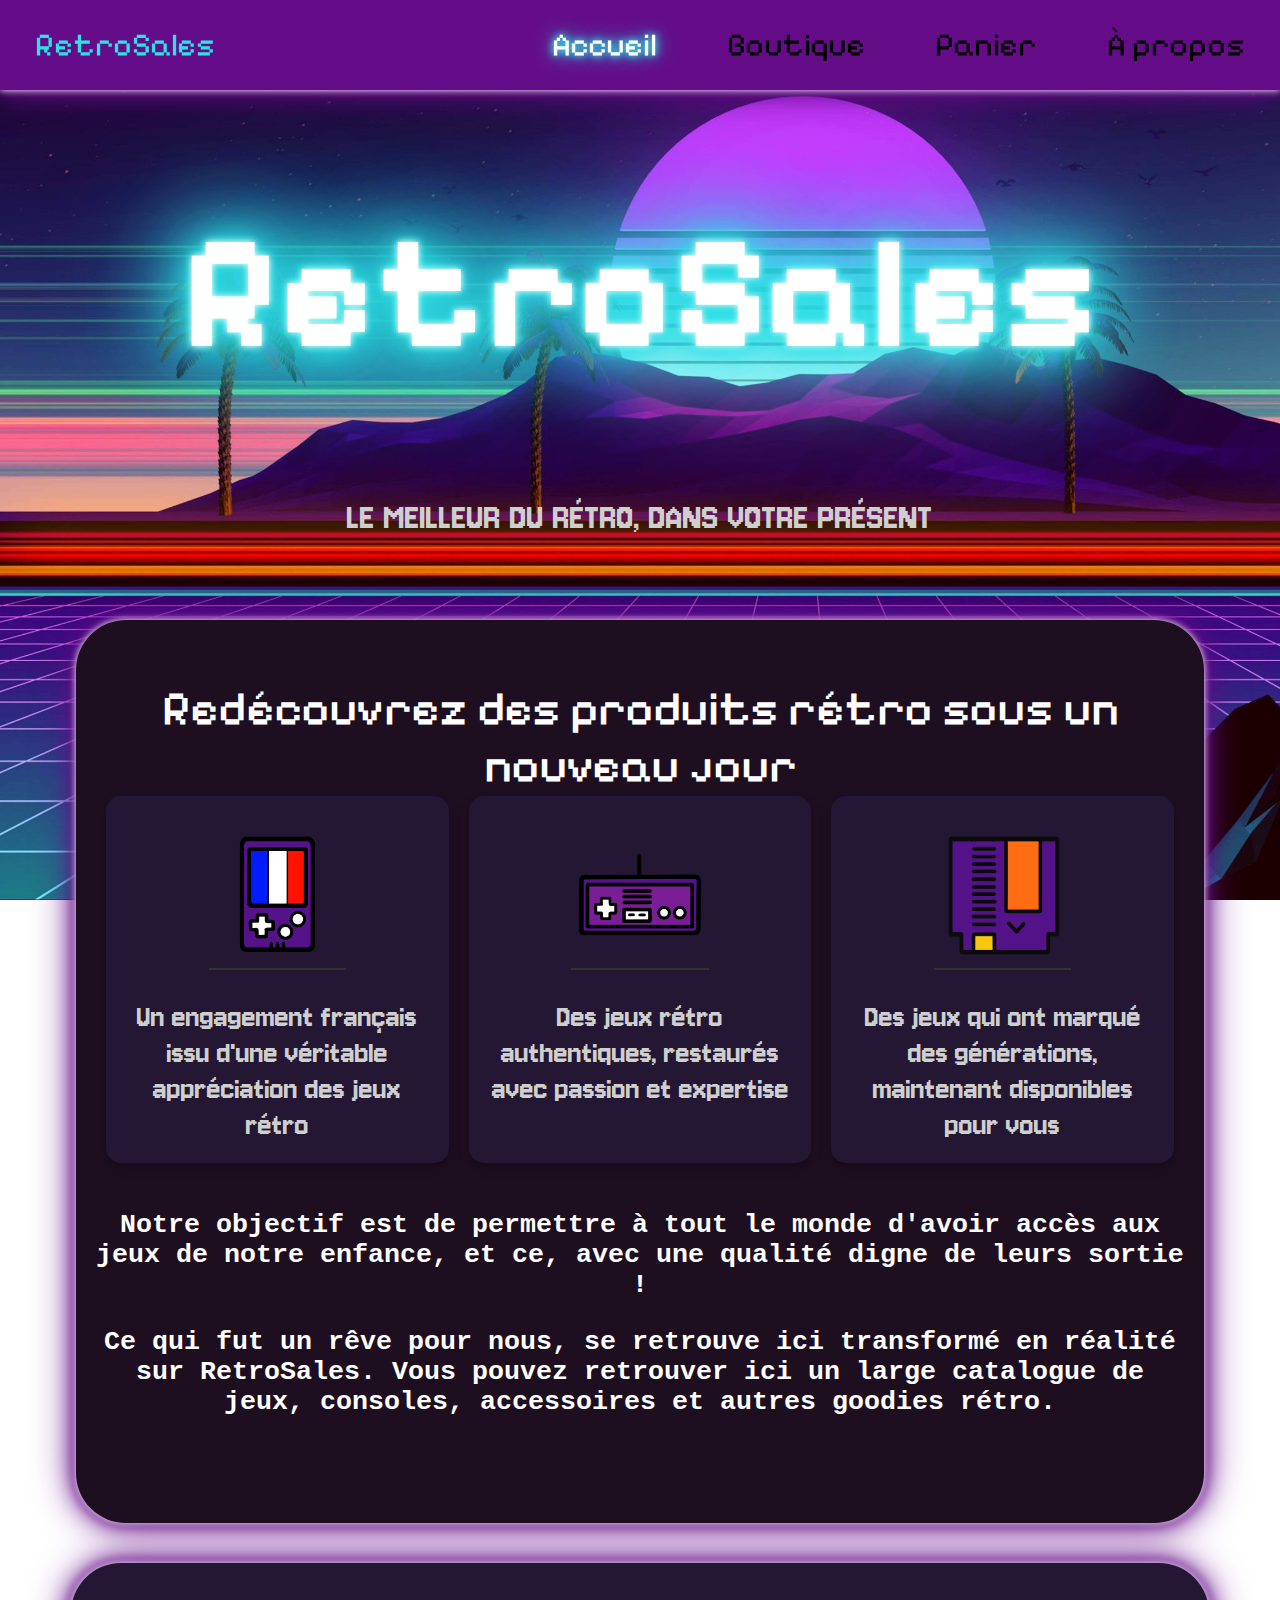
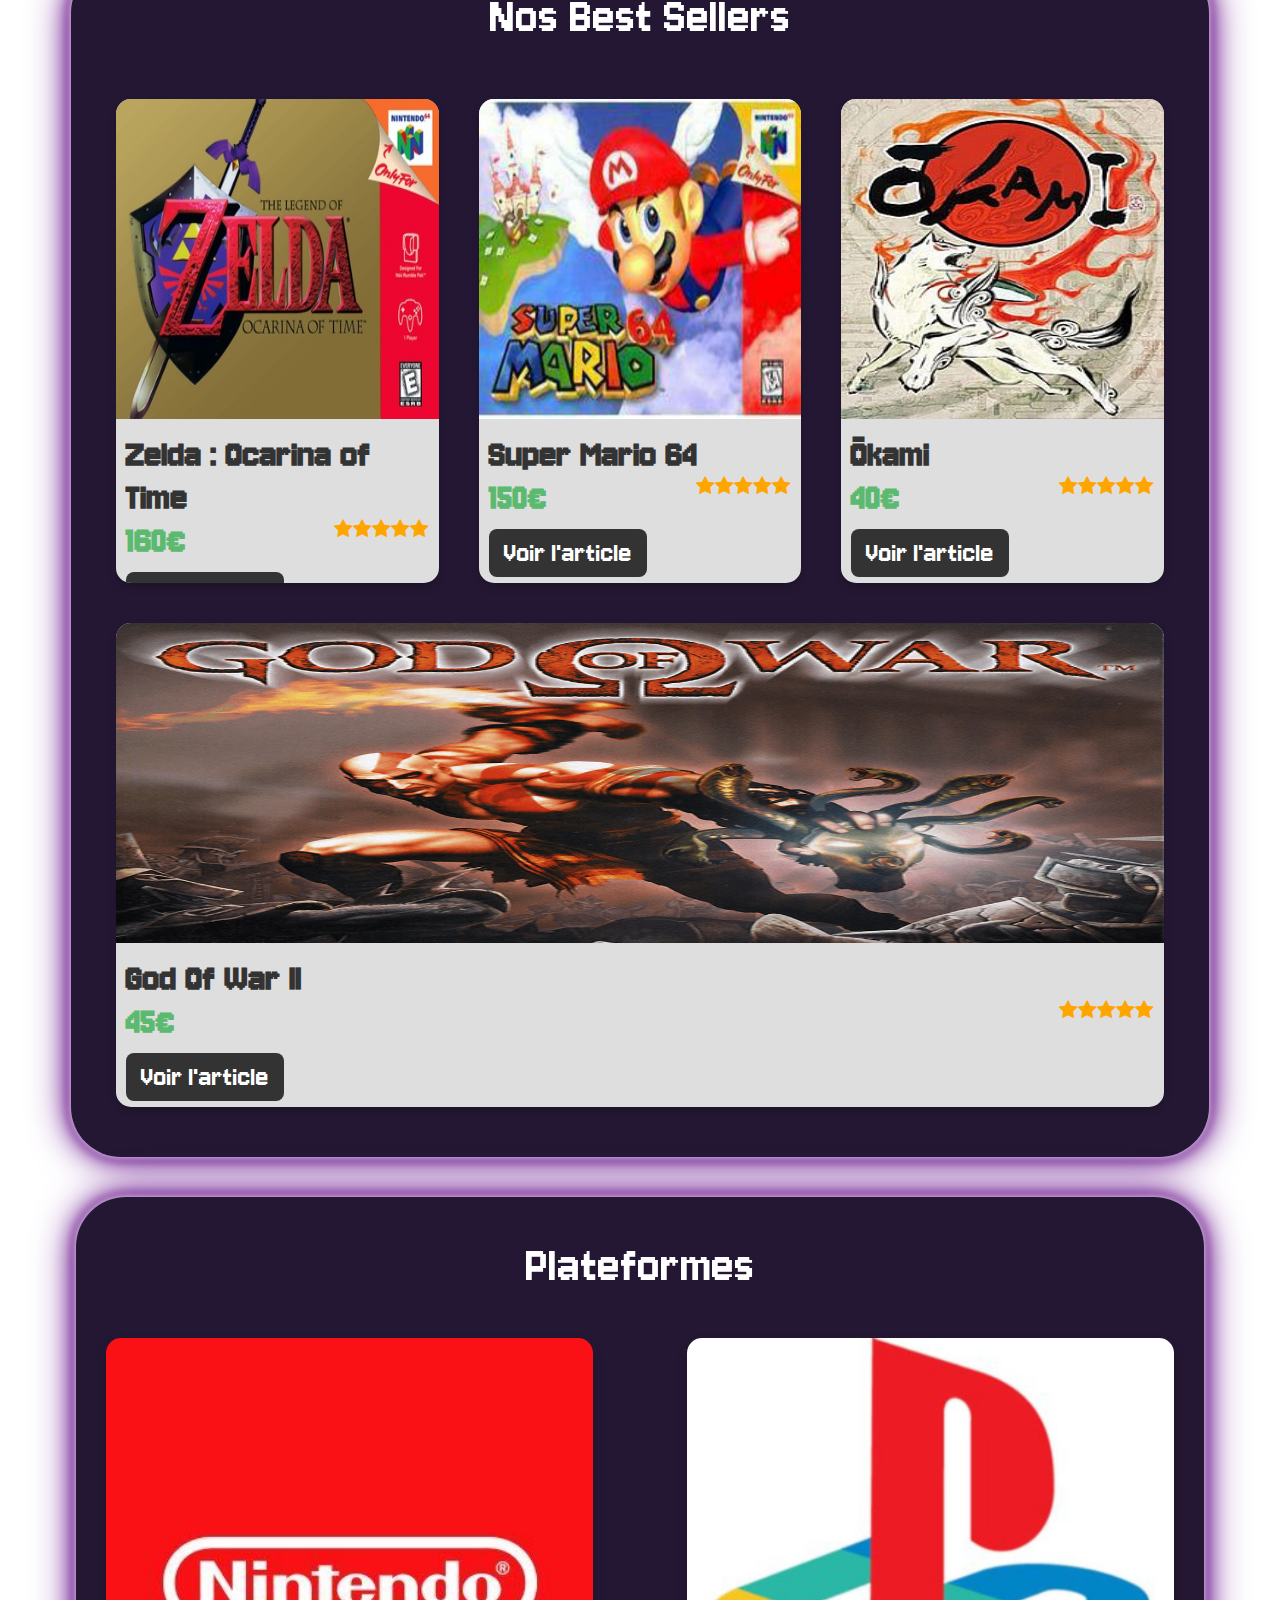
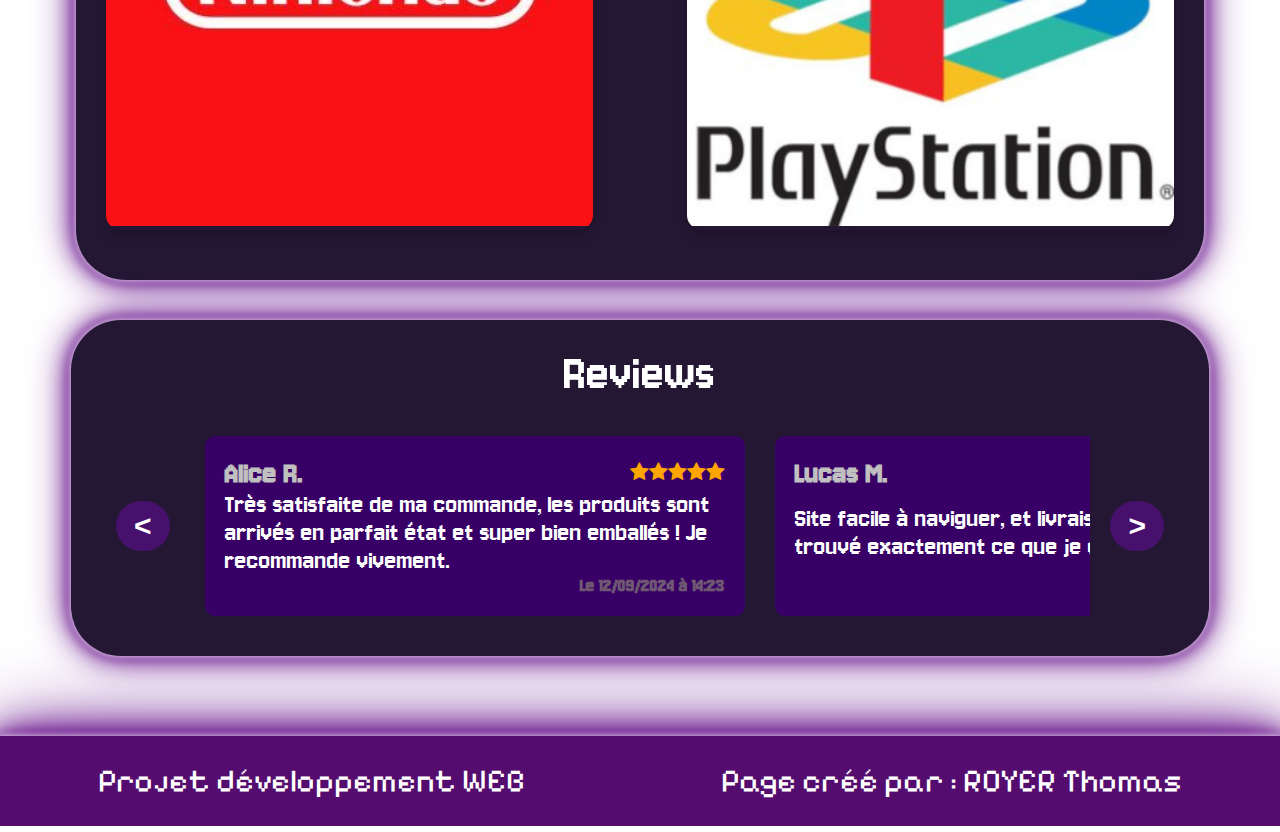
==== commit 7013fa32: "link fix accueil" ====
--- a/index.html
+++ b/index.html
@@ -94,7 +94,7 @@
             <h2>Nos Best Sellers</h2>
             <div class="card-grid">
                 <div class="card-item">
-                    <a href="/boutique.html#Zelda"><img src="assets/images/boutique/zelda_oot.jpg"
+                    <a href="boutique.html#Zelda"><img src="assets/images/boutique/zelda_oot.jpg"
                             alt="The Legend Of Zelda : Ocarina of Time" /></a>
                     <div class="card-content">
                         <h4>Zelda : Ocarina of Time</h4>
@@ -109,13 +109,13 @@
                                 </div>
                                 <p class="prix">160€</p>
                             </div>
-                            <a href="/boutique.html#Zelda" class="prod-link">Voir l'article</a>
-                        </div>
-                    </div>
-                </div>
-
-                <div class="card-item">
-                    <a href="/boutique.html#Mario"><img src="assets/images/boutique/mario_64.jpg"
+                            <a href="boutique.html#Zelda" class="prod-link">Voir l'article</a>
+                        </div>
+                    </div>
+                </div>
+
+                <div class="card-item">
+                    <a href="boutique.html#Mario"><img src="assets/images/boutique/mario_64.jpg"
                             alt="Super Mario 64" /></a>
                     <div class="card-content">
                         <h4>Super Mario 64</h4>
@@ -130,12 +130,12 @@
                                 </div>
                                 <p class="prix">150€</p>
                             </div>
-                            <a href="/boutique.html#Mario" class="prod-link">Voir l'article</a>
-                        </div>
-                    </div>
-                </div>
-                <div class="card-item">
-                    <a href="/boutique.html#Okami"><img src="assets/images/boutique/okami.jpg" alt="Ōkami" /></a>
+                            <a href="boutique.html#Mario" class="prod-link">Voir l'article</a>
+                        </div>
+                    </div>
+                </div>
+                <div class="card-item">
+                    <a href="boutique.html#Okami"><img src="assets/images/boutique/okami.jpg" alt="Ōkami" /></a>
                     <div class="card-content">
                         <h4>Ōkami</h4>
                         <div class="btq-ct">
@@ -149,12 +149,12 @@
                                 </div>
                                 <p class="prix">40€</p>
                             </div>
-                            <a href="/boutique.html#Okami" class="prod-link">Voir l'article</a>
-                        </div>
-                    </div>
-                </div>
-                <div class="card-item">
-                    <a href="/boutique.html#GoWII"><img src="assets/images/boutique/god_of_war.png"
+                            <a href="boutique.html#Okami" class="prod-link">Voir l'article</a>
+                        </div>
+                    </div>
+                </div>
+                <div class="card-item">
+                    <a href="boutique.html#GoWII"><img src="assets/images/boutique/god_of_war.png"
                             alt="God Of War II " /></a>
                     <div class="card-content">
                         <h4>God Of War II</h4>
@@ -169,7 +169,7 @@
                                 </div>
                                 <p class="prix">45€</p>
                             </div>
-                            <a href="/boutique.html#GoII" class="prod-link">Voir l'article</a>
+                            <a href="boutique.html#GoII" class="prod-link">Voir l'article</a>
                         </div>
                     </div>
                 </div>
@@ -181,11 +181,11 @@
             <h2>Plateformes</h2>
             <div class="ctg-grid">
                 <div class="ctg-item">
-                    <a href="/boutique.html#ntndo"><img src="assets/images/index/Nintendo.jpeg" alt="Nintendo" /></a>
+                    <a href="boutique.html#ntndo"><img src="assets/images/index/Nintendo.jpeg" alt="Nintendo" /></a>
                     <h3>Nintendo</h3>
                 </div>
                 <div class="ctg-item">
-                    <a href="/boutique.html#plstn"><img src="assets/images/index/Playstation.jpg"
+                    <a href="boutique.html#plstn"><img src="assets/images/index/Playstation.jpg"
                             alt="Playstation" /></a>
                     <h3>Playstation </h3>
                 </div>
@@ -238,4 +238,4 @@
     </script>
 </body>
 
-</html>+</html>
